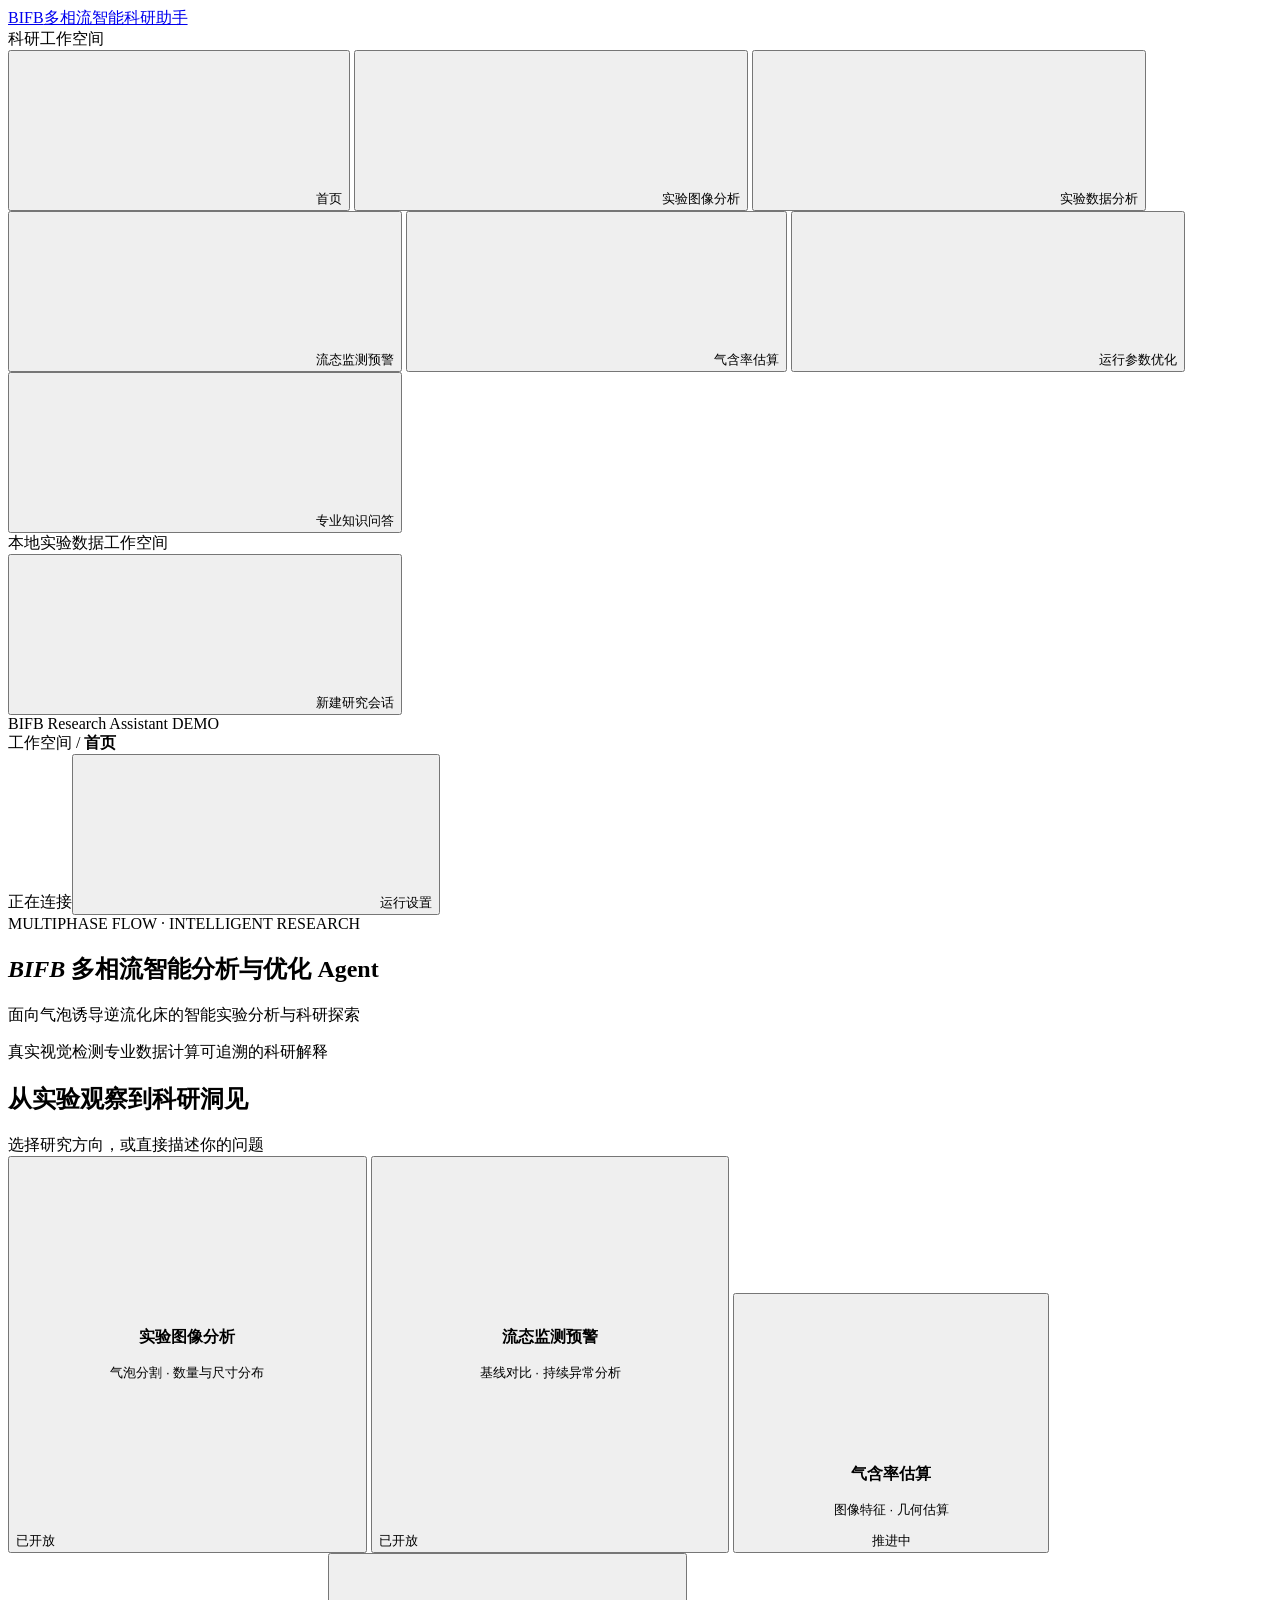
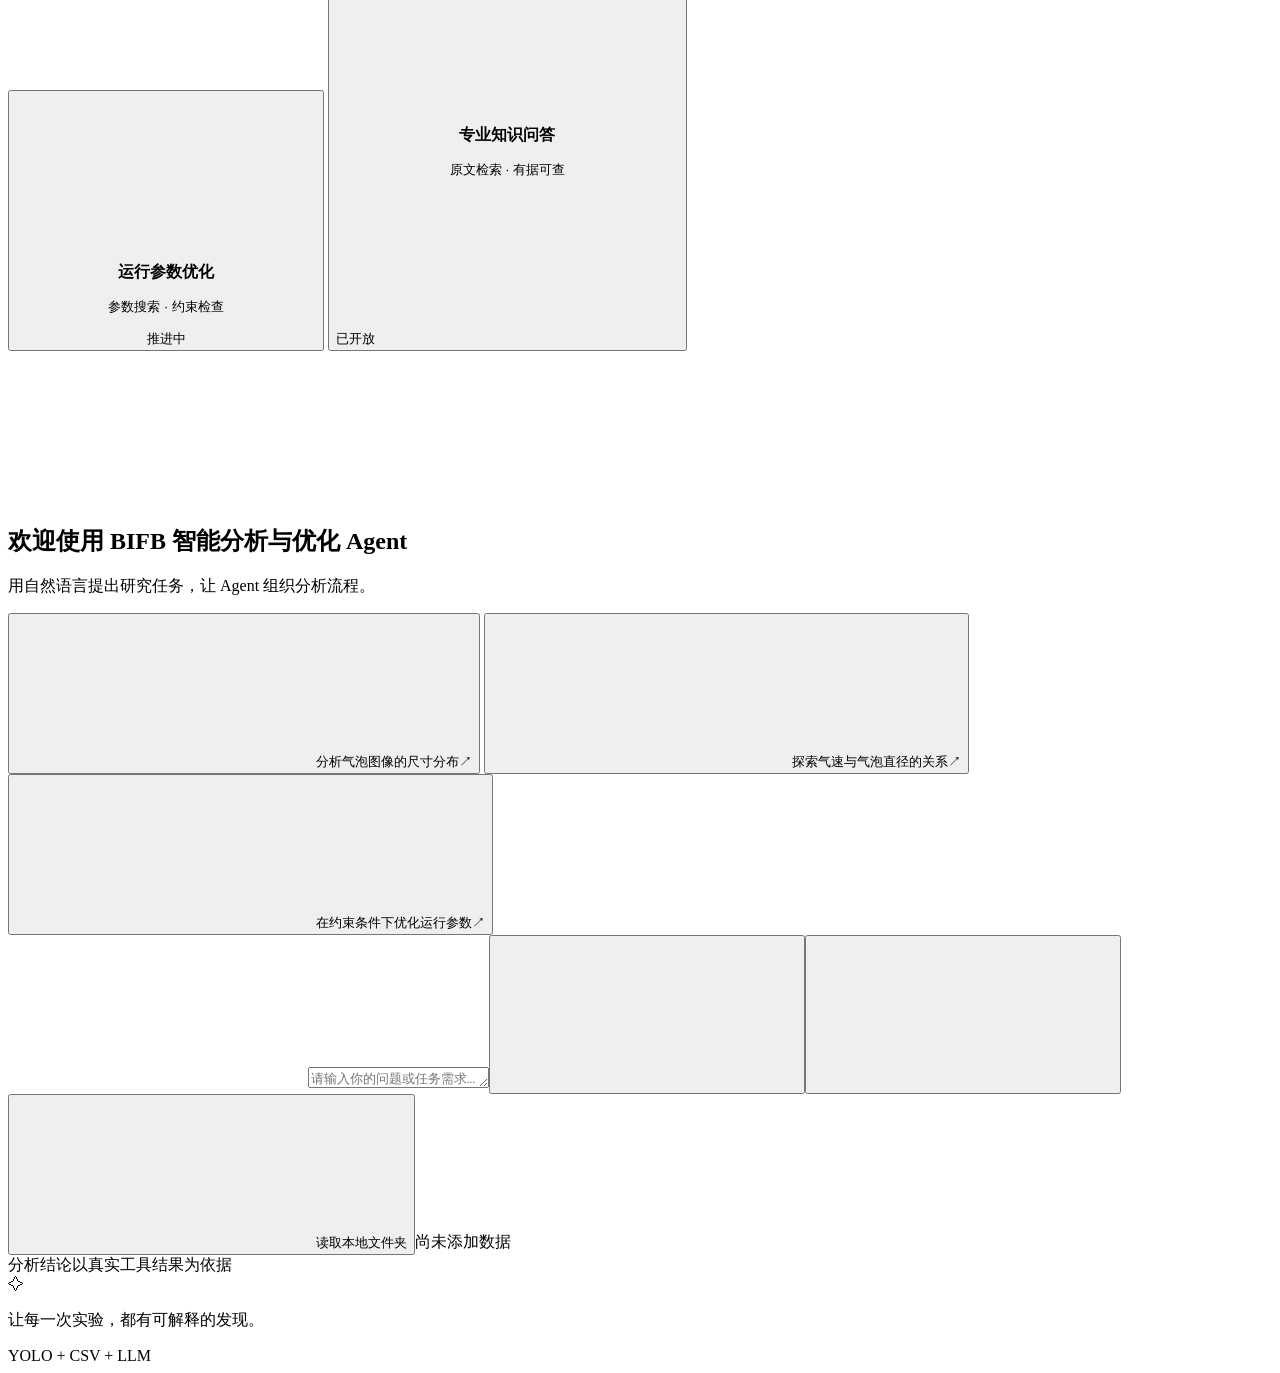
==== app/static/index.html @ 45c84d32 "RAG" ====
<!doctype html>
<html lang="zh-CN">
<head>
  <meta charset="UTF-8">
  <meta name="viewport" content="width=device-width,initial-scale=1">
  <meta name="theme-color" content="#bd2030">
  <title>BIFB · 多相流智能分析与优化 Agent</title>
  <link rel="icon" href="/static/brand.svg" type="image/svg+xml">
  <link rel="stylesheet" href="/static/style.css">
  <script src="/static/app.js" defer></script>
  <script src="/static/knowledge.js" defer></script>
</head>
<body>
  <aside class="sidebar">
    <a href="#home" class="brand" data-nav="home"><img src="/static/brand.svg" alt=""><span>BIFB<span class="brand-sub">多相流智能科研助手</span></span></a>
    <div class="sidebar-label">科研工作空间</div>
    <nav class="navigation" aria-label="主导航">
      <button class="nav-item active" data-nav="home" aria-current="page"><svg><use href="/static/icons.svg#home"></use></svg>首页</button>
      <button class="nav-item" data-nav="workbench"><svg><use href="/static/icons.svg#image"></use></svg>实验图像分析</button>
      <button class="nav-item" data-nav="csv"><svg><use href="/static/icons.svg#chart"></use></svg>实验数据分析</button>
      <button class="nav-item" data-nav="flow"><svg><use href="/static/icons.svg#layers"></use></svg>流态监测预警</button>
      <button class="nav-item" data-coming="气含率估算"><svg><use href="/static/icons.svg#flow"></use></svg>气含率估算</button>
      <button class="nav-item" data-coming="运行参数优化"><svg><use href="/static/icons.svg#settings"></use></svg>运行参数优化</button>
      <button class="nav-item" data-nav="knowledge"><svg><use href="/static/icons.svg#book"></use></svg>专业知识问答</button>
    </nav>
    <div class="sidebar-bottom">
      <div class="local-note"><span class="tiny-dot"></span> 本地实验数据工作空间</div>
      <button id="new-session" class="button new-session"><svg><use href="/static/icons.svg#plus"></use></svg>新建研究会话</button>
      <div class="sidebar-version">BIFB Research Assistant <span>DEMO</span></div>
    </div>
  </aside>
  <main class="app-main">
    <header class="topbar">
      <div class="breadcrumb">工作空间 <span>/</span> <strong id="view-title">首页</strong></div>
      <div class="top-actions"><span id="system-status" class="status-pill"><i></i>正在连接</span><button id="settings-open" class="button secondary"><svg><use href="/static/icons.svg#settings"></use></svg>运行设置</button></div>
    </header>
    <section id="home-view" class="home-view" aria-label="首页">
      <div class="hero">
        <div class="hero-eyebrow"><span></span> MULTIPHASE FLOW · INTELLIGENT RESEARCH</div>
        <h1><em>BIFB</em> 多相流智能分析与优化 Agent</h1>
        <p>面向气泡诱导逆流化床的智能实验分析与科研探索</p>
        <div class="hero-caption"><span>真实视觉检测</span><i></i><span>专业数据计算</span><i></i><span>可追溯的科研解释</span></div>
      </div>
      <div class="module-heading"><h2>从实验观察到科研洞见</h2><span>选择研究方向，或直接描述你的问题</span></div>
      <div class="feature-grid">
        <button class="feature-card" data-nav="workbench"><span class="feature-icon"><svg><use href="/static/icons.svg#image"></use></svg></span><h3>实验图像分析</h3><p>气泡分割 · 数量与尺寸分布</p><span class="feature-state available">已开放 <svg><use href="/static/icons.svg#arrow"></use></svg></span></button>
        <button class="feature-card" data-nav="flow"><span class="feature-icon"><svg><use href="/static/icons.svg#layers"></use></svg></span><h3>流态监测预警</h3><p>基线对比 · 持续异常分析</p><span class="feature-state available">已开放 <svg><use href="/static/icons.svg#arrow"></use></svg></span></button>
        <button class="feature-card" data-coming="气含率估算"><span class="feature-icon"><svg><use href="/static/icons.svg#chart"></use></svg></span><h3>气含率估算</h3><p>图像特征 · 几何估算</p><span class="feature-state">推进中</span></button>
        <button class="feature-card" data-coming="运行参数优化"><span class="feature-icon"><svg><use href="/static/icons.svg#settings"></use></svg></span><h3>运行参数优化</h3><p>参数搜索 · 约束检查</p><span class="feature-state">推进中</span></button>
        <button class="feature-card" data-nav="knowledge"><span class="feature-icon"><svg><use href="/static/icons.svg#book"></use></svg></span><h3>专业知识问答</h3><p>原文检索 · 有据可查</p><span class="feature-state available">已开放 <svg><use href="/static/icons.svg#arrow"></use></svg></span></button>
      </div>
      <section class="welcome-card">
        <div class="welcome-heading"><span class="robot-icon"><svg><use href="/static/icons.svg#robot"></use></svg></span><div><h2>欢迎使用 BIFB 智能分析与优化 Agent</h2><p>用自然语言提出研究任务，让 Agent 组织分析流程。</p></div></div>
        <div class="home-suggestions">
          <button data-home-prompt="分析这个实验文件夹里的气泡图片，统计数量和尺寸分布。"><svg><use href="/static/icons.svg#image"></use></svg>分析气泡图像的尺寸分布<span>↗</span></button>
          <button data-home-prompt="分析这个 CSV，看看不同气速下的气泡直径变化，并比较不同工况。"><svg><use href="/static/icons.svg#chart"></use></svg>探索气速与气泡直径的关系<span>↗</span></button>
          <button data-coming="运行参数优化"><svg><use href="/static/icons.svg#settings"></use></svg>在约束条件下优化运行参数<span>↗</span></button>
        </div>
        <form id="home-form" class="home-composer"><svg class="composer-spark"><use href="/static/icons.svg#spark"></use></svg><textarea id="home-input" rows="1" aria-label="首页科研任务" placeholder="请输入你的问题或任务需求…" maxlength="12000" required></textarea><button id="home-attach" type="button" class="attachment-button" aria-label="添加实验数据" title="添加实验数据"><svg><use href="/static/icons.svg#paperclip"></use></svg></button><button id="home-send" type="submit" class="send-button" aria-label="开始分析"><svg><use href="/static/icons.svg#send"></use></svg></button></form>
        <div class="welcome-footer"><div><button id="home-folder" class="text-button"><svg><use href="/static/icons.svg#folder"></use></svg>读取本地文件夹</button><span id="home-asset-count">尚未添加数据</span></div><span>分析结论以真实工具结果为依据</span></div>
      </section>
      <div class="home-bottom"><span class="home-bottom-icon">✧</span><p>让每一次实验，都有可解释的发现。</p><span>YOLO + CSV + LLM</span></div>
    </section>
    <section id="knowledge-view" class="workbench-view" aria-label="专业知识问答" hidden>
      <div class="workbench-title"><div><span class="eyebrow">EVIDENCE-BASED KNOWLEDGE</span><h1>专业知识问答</h1><p>从论文原文出发，解释专业问题，也为实验分析补充依据。</p></div><button class="button secondary" data-nav="home">返回首页</button></div>
      <div class="knowledge-layout">
        <aside class="panel knowledge-library"><div class="section-heading"><h2>我的专业资料</h2><span id="knowledge-count" class="counter">0</span></div><p class="small muted">勾选本轮参考文档。解析与检索在本地完成。</p>
          <label class="button folder-button"><input id="knowledge-file-input" type="file" accept=".pdf,.txt,.md" hidden><svg><use href="/static/icons.svg#upload"></use></svg>导入 PDF / 文本</label>
          <details class="path-details"><summary>从本地文档路径导入</summary><form id="knowledge-path-form"><input id="knowledge-path" aria-label="知识文档本地路径" placeholder="C:\papers\article.pdf" required><button class="button secondary" type="submit">导入资料</button></form></details>
          <div id="knowledge-import-status" class="knowledge-status" role="status"></div><div id="knowledge-documents" class="knowledge-documents"><p class="small muted">正在读取资料…</p></div>
          <p class="knowledge-note">支持文本型 PDF、TXT、Markdown。扫描件 OCR 正在推进中。页码按 PDF 第 1 页起计算，公式与表格请打开原页核验。</p>
        </aside>
        <section class="panel knowledge-chat"><div class="chat-heading"><span class="assistant-avatar"><svg><use href="/static/icons.svg#book"></use></svg></span><div><h2>专业问答助手</h2><p>检索原文 → 核对依据 → 回答问题</p></div></div>
          <div id="knowledge-messages" class="messages" aria-live="polite"><div id="knowledge-welcome" class="welcome"><span class="eyebrow">ASK WITH EVIDENCE</span><h3>让知识，有据可查。</h3><p>已导入的文献可以长期保留。选择资料后提问，回答中的引用可直接查看原始页。</p><button class="prompt-chip" data-knowledge-prompt="这篇 BIFB 论文使用了怎样的实验装置、物料和气速范围？">论文的实验装置与适用条件 <span>↗</span></button><button class="prompt-chip" data-knowledge-prompt="根据这篇论文，气速对气泡尺寸和上升速度分别有什么影响？请说明适用条件并引用原文。">气速如何影响气泡尺寸和上升速度？ <span>↗</span></button><button class="prompt-chip" data-knowledge-prompt="论文描述了哪四种流化状态？是否可以直接用我们当前的预警指标判断具体流型？">流化状态与当前预警能否直接对应？ <span>↗</span></button></div></div>
          <form id="knowledge-form" class="composer"><div class="composer-input"><textarea id="knowledge-input" rows="3" aria-label="专业知识问题" placeholder="围绕所选资料提问，也可以结合刚才的实验结果…" maxlength="6000" required></textarea><div class="composer-bottom"><button id="knowledge-local-search" type="button" class="text-button">仅检索原文</button><button id="knowledge-send" type="submit" class="send-button" aria-label="发送知识问题"><svg><use href="/static/icons.svg#send"></use></svg></button></div></div><p>回答调用当前配置的 LLM · 发送问题所需片段 <button id="knowledge-stop" type="button" class="text-button" hidden>停止回答</button></p></form>
        </section>
        <aside class="panel knowledge-evidence"><div class="section-heading"><h2>原文与引用</h2><span class="result-badge">可核验</span></div><p id="knowledge-progress" class="knowledge-status" role="status">可先“仅检索原文”查看命中片段，无需调用模型。</p><div id="knowledge-evidence-list"><div class="evidence-empty"><svg><use href="/static/icons.svg#book"></use></svg><p>引用依据将显示在这里</p><span>检索相关度不等于结论可信度</span></div></div></aside>
      </div>
    </section>
    <section id="flow-view" class="workbench-view" aria-label="流态监测预警" hidden>
      <div class="workbench-title"><div><span class="eyebrow">FLOW STATE MONITORING</span><h1>流态监测预警</h1><p>对照正常基线，分析气泡出现量、大气泡变化与运动状态。</p></div><button class="button secondary" data-nav="home">返回首页</button></div>
      <div class="flow-layout">
        <form id="flow-form" class="panel flow-config">
          <fieldset id="flow-fields"><div class="section-heading"><h2>监测任务配置</h2><span class="result-badge">本地直读</span></div>
            <p class="small muted">选择两个独立的连续图像目录，或粘贴视频文件路径。图片与视频均由本机读取。</p>
            <label>正常基线来源<div class="flow-source-input"><input name="baseline_path" required placeholder="正常工况图片目录 / 视频路径"><button class="button" type="button" data-flow-pick="baseline_path" aria-label="选择正常基线文件夹"><svg><use href="/static/icons.svg#folder"></use></svg></button></div></label>
            <label>待测来源<div class="flow-source-input"><input name="input_path" required placeholder="待测图片目录 / 视频路径"><button class="button" type="button" data-flow-pick="input_path" aria-label="选择待测文件夹"><svg><use href="/static/icons.svg#folder"></use></svg></button></div></label>
            <div class="field-pair"><label>实际采集帧率 (FPS)<input name="fps" required type="number" min="0.000001" max="100000" step="any" placeholder="填写实际采集值"></label><label>标定 (mm / px)<input name="mm_per_pixel" required type="number" min="0.000000001" step="any" placeholder="例如 0.01"></label></div>
            <div class="field-pair"><label>窗口长度 (s)<input name="window_seconds" required type="number" min="0.000001" max="3600" step="any" value="0.5"></label><label>每窗口最少样本<input name="min_samples" required type="number" min="1" max="100000" value="10"></label></div>
            <details class="flow-advanced"><summary>高级参数与共同 ROI</summary><div class="field-pair"><label>触发持续窗口<input name="trigger_windows" required type="number" min="1" max="1000" value="2"></label><label>恢复持续窗口<input name="recovery_windows" required type="number" min="1" max="1000" value="2"></label></div><label>偏离阈值（稳健尺度）<input name="threshold" required type="number" min="0.01" max="100" step="any" value="3"></label><div class="field-pair"><label>ROI X (px)<input name="roi_x" required type="number" min="0" value="0"></label><label>ROI Y (px)<input name="roi_y" required type="number" min="0" value="0"></label></div><div class="field-pair"><label>ROI 宽 (px)<input name="roi_width" required type="number" min="0" value="0"></label><label>ROI 高 (px)<input name="roi_height" required type="number" min="0" value="0"></label></div><p class="field-note">宽、高为 0 时延伸至图像边界。基线与待测图像尺寸须一致。</p><div class="field-pair"><label>最小掩膜面积 (px²)<input name="min_area" required type="number" min="1" value="10"></label><label>最大关联距离 (px)<input name="max_distance" required type="number" min="0.01" step="any" value="40"></label></div></details>
            <label class="flow-check"><input name="normal_baseline_confirmed" type="checkbox" required><span>我确认所选基线属于正常实验工况。</span></label>
            <label class="flow-check"><input name="acquisition_confirmed" type="checkbox" required><span>我已核对两段数据的真实帧率、等间隔连续性、共同标定及 ROI；抽帧后使用有效帧率。</span></label>
            <label>分析要求<textarea id="flow-task" name="analysis_request" rows="3" placeholder="例如：总结流动状态，说明持续异常及数据局限。" maxlength="4000"></textarea></label>
            <p id="flow-config-note" class="field-note">正常基线至少需要三个完整有效窗口。单张图或三帧示例不能用于建立可靠基线。</p>
            <button id="flow-start" type="submit" class="button primary">开始监测并分析</button>
          </fieldset>
        </form>
        <div class="flow-report">
          <div class="panel flow-live"><div class="section-heading"><h2>监测状态</h2><button id="flow-stop" class="button secondary" type="button" hidden>停止并保存</button></div><p id="flow-progress" role="status">等待任务配置</p><div class="flow-state-grid"><div id="flow-state-appearance" class="flow-state" data-state="insufficient"><span>气泡出现量</span><strong>待分析</strong><p>面积占比与数量</p></div><div id="flow-state-size" class="flow-state" data-state="insufficient"><span>大气泡变化</span><strong>待分析</strong><p>固定界限比例与 D90</p></div><div id="flow-state-motion" class="flow-state" data-state="insufficient"><span>运动状态</span><strong>待分析</strong><p>有符号速度与下行比例</p></div></div></div>
          <section class="panel flow-explanation"><div class="section-heading"><h2><svg><use href="/static/icons.svg#robot"></use></svg>LLM 流动状态分析</h2><span class="result-badge">基于真实指标</span></div><div id="flow-explanation" class="message-body"><p>工具计算完成后，模型将简要解释三类指标的变化、预警时段和数据局限。</p></div><p class="field-note">当前只进行指标与事件分析，不调用视觉大模型复核画面。</p></section>
          <div id="flow-output" class="flow-output" aria-live="polite"></div>
        </div>
      </div>
    </section>
    <section id="workbench-view" class="workbench-view" aria-label="实验分析工作台" hidden>
      <div class="workbench-title"><div><span class="eyebrow">RESEARCH WORKBENCH</span><h1>实验分析工作台</h1><p>添加数据、描述任务，查看 Agent 的每一步行动与证据。</p></div><button class="button secondary" data-nav="home">返回首页</button></div>
      <div class="workbench-grid">
        <aside class="source-panel panel">
          <div class="section-heading"><h2>实验数据</h2><span class="counter" id="asset-count">0</span></div>
          <p class="muted small">添加图像或 CSV，也可直接读取本地文件夹。</p>
          <label class="upload-zone" id="drop-zone" tabindex="0" role="button" aria-label="上传实验文件"><input id="file-input" type="file" multiple accept=".jpg,.jpeg,.png,.tif,.tiff,.bmp,.webp,.csv" hidden><svg><use href="/static/icons.svg#upload"></use></svg><strong>添加图片或 CSV</strong><span>视频请在流态页填写本地路径</span></label>
          <button id="browse-folder" class="button folder-button" type="button"><svg><use href="/static/icons.svg#folder"></use></svg>选择实验文件夹</button>
          <details class="path-details"><summary>输入本地文件或文件夹路径</summary><form id="path-form"><input id="local-path" placeholder="E:\experiment\batch_01" aria-label="本地数据路径" required><button class="button secondary" type="submit">读取</button></form></details>
          <div class="source-list" id="source-list"><div class="source-empty">尚未添加数据源</div></div>
          <div class="example-box"><span class="eyebrow">QUICK START</span><h3>从示例开始</h3><button class="example-link" data-example="image"><span>01</span> 气泡图像 <b>↗</b></button><button class="example-link" data-example="folder"><span>02</span> 三帧图像批次 <b>↗</b></button><button class="example-link" data-example="csv"><span>03</span> 气速与直径 · 合成 CSV <b>↗</b></button></div>
          <div class="calibration-note"><span class="tiny-dot"></span><div id="calibration-label">未标定 · 图像尺寸以 px 显示</div></div>
        </aside>
        <section class="analysis-panel">
          <div class="result-topline"><h2>观察与结果 <span id="result-count">0</span></h2><span id="result-state">等待研究任务</span></div>
          <div id="results" class="results" aria-live="polite"><div id="result-empty" class="result-empty"><span class="empty-icon"><svg><use href="/static/icons.svg#image"></use></svg></span><h3>每一个发现，都从观察开始</h3><p>添加实验数据后，告诉助手你想研究什么。<br>检测图、统计和图表将在这里呈现。</p><div class="capability-tags"><span>实例分割</span><span>尺寸分布</span><span>工况比较</span></div></div></div>
          <section class="activity-panel panel"><div class="activity-heading"><h2><span class="live-dot" id="activity-dot"></span>Agent Activity</h2><span id="activity-state">行动过程可追溯</span><button id="activity-clear" aria-label="清空行动记录">清空</button></div><div id="activity" class="activity-log" aria-live="polite"><p class="activity-empty">工具选择、执行参数与计算结果将实时显示。</p></div></section>
        </section>
        <section class="chat-panel panel">
          <div class="chat-heading"><span class="assistant-avatar"><svg><use href="/static/icons.svg#robot"></use></svg></span><div><h2>科研助手</h2><p>你的实验分析伙伴</p></div><span class="chat-live"><i></i>AGENT</span></div>
          <div id="messages" class="messages" aria-live="polite"><div class="welcome" id="welcome"><span class="eyebrow">LET'S EXPLORE</span><h3>今天想研究什么？</h3><p>描述你的研究问题，我会选择工具、读取数据，并解释分析依据。</p><button class="prompt-chip" data-prompt="检测这张气泡图片，统计气泡数量、平均直径和尺寸分布。">检测气泡，了解尺寸分布 <span>↗</span></button><button class="prompt-chip" data-prompt="分析这个 CSV，看看气速和气泡直径有什么关系，并比较不同工况。">探索气速与气泡直径的关系 <span>↗</span></button><button class="prompt-chip" data-prompt="结合刚才的图像检测和 CSV 分析结果，总结实验规律，说明测量依据和局限。">结合多次结果，寻找实验规律 <span>↗</span></button></div></div>
          <form id="chat-form" class="composer"><div class="composer-input"><textarea id="message-input" rows="3" placeholder="描述你的科研任务…" aria-label="科研任务" maxlength="12000" required></textarea><div class="composer-bottom"><span id="composer-context">支持多轮实验分析</span><button id="send-button" type="submit" class="send-button" aria-label="发送任务"><svg><use href="/static/icons.svg#send"></use></svg></button></div></div><p>Enter 发送 · Shift + Enter 换行 <button id="chat-stop" type="button" class="text-button" hidden>停止分析</button></p></form>
        </section>
      </div>
    </section>
  </main>
  <dialog id="settings-dialog"><form id="settings-form"><div class="dialog-heading"><div><span class="eyebrow">LOCAL CONFIGURATION</span><h2>运行设置</h2></div><button id="settings-close" type="button" class="icon-button" aria-label="关闭设置">×</button></div><p class="muted small">配置保存在本机。API Key 不会返回页面，也不进入对话。</p><div class="settings-section"><h3><span>01</span>语言模型</h3><label>API Base URL<input name="llm_base_url" type="url" placeholder="https://example.com/v1" required></label><label>API Key<input name="llm_api_key" type="password" autocomplete="new-password" placeholder="输入 API Key"></label><div class="model-picker"><label>模型名称<input name="llm_model" list="llm-model-options" placeholder="选择或填写支持工具调用的模型"></label><button type="button" id="fetch-models" class="button secondary">获取模型列表</button></div><datalist id="llm-model-options"></datalist><label class="checkbox-label"><input name="clear_api_key" type="checkbox">清除已保存的 API Key</label><p class="field-note">获取列表使用当前地址与 Key，不会自动保存新 Key。本地免鉴权服务可留空。</p></div><div class="settings-section"><h3><span>02</span>YOLO 与测量</h3><label>YOLOTracker 项目路径<input name="yolo_tracker_path" required></label><label>气泡模型路径<input name="yolo_model_path" required></label><div class="field-pair"><label>推理设备<select name="yolo_device"><option value="auto">自动选择</option><option value="cpu">CPU</option><option value="cuda:0">CUDA:0</option></select></label><label>置信度阈值<input name="confidence" type="number" step="0.01" min="0.01" max="1" required></label></div><label>空间标定 · mm / px<input name="mm_per_pixel" type="number" step="any" min="0.000000001" placeholder="留空使用 px；100 px = 1 mm 时填 0.01"></label><p class="field-note">真实标定后才输出 mm；二维等效直径不等同于三维直径。</p></div><div id="settings-feedback" role="status"></div><div class="dialog-actions"><button type="button" id="test-connection" class="button secondary">保存并测试 LLM</button><button type="submit" class="button primary">保存设置</button></div></form></dialog>
  <dialog id="image-dialog"><button id="image-close" class="icon-button" aria-label="关闭图片">×</button><img id="expanded-image" alt="分析结果大图"></dialog>
  <dialog id="knowledge-source-dialog"><div class="dialog-heading"><div><span class="eyebrow">SOURCE EVIDENCE</span><h2 id="knowledge-source-title">原文依据</h2></div><button id="knowledge-source-close" type="button" class="icon-button" aria-label="关闭原文">×</button></div><p id="knowledge-source-label" class="field-note"></p><div class="knowledge-source-grid"><div><h3>检索原文片段</h3><pre id="knowledge-source-text"></pre><h3>本页提取文本</h3><pre id="knowledge-source-page-text"></pre></div><figure><img id="knowledge-source-image" alt="PDF 原始页面"><figcaption>原始 PDF 页面 · 公式和表格以此页为准</figcaption></figure></div><a id="knowledge-source-download" class="button secondary" download>下载原始文件</a></dialog>
  <div id="toast" class="toast" role="status" aria-live="polite" hidden></div>
</body>
</html>
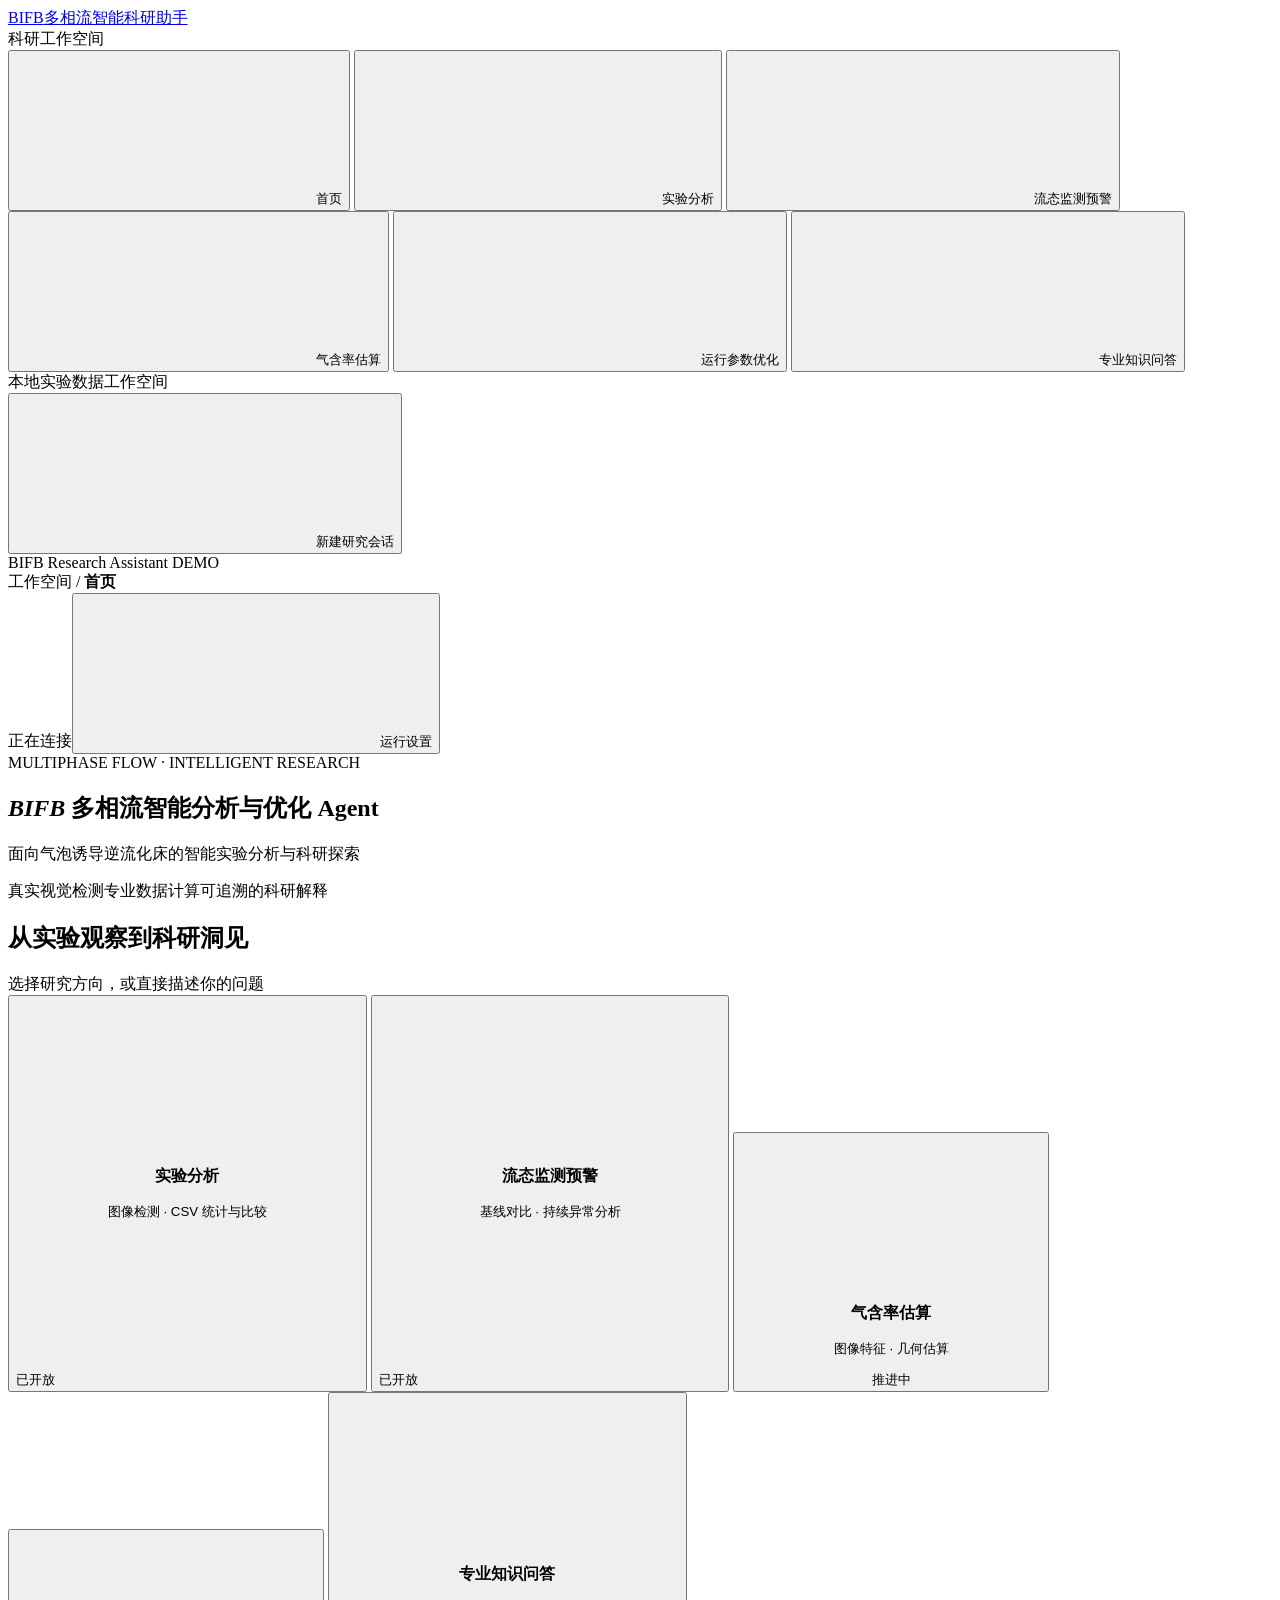
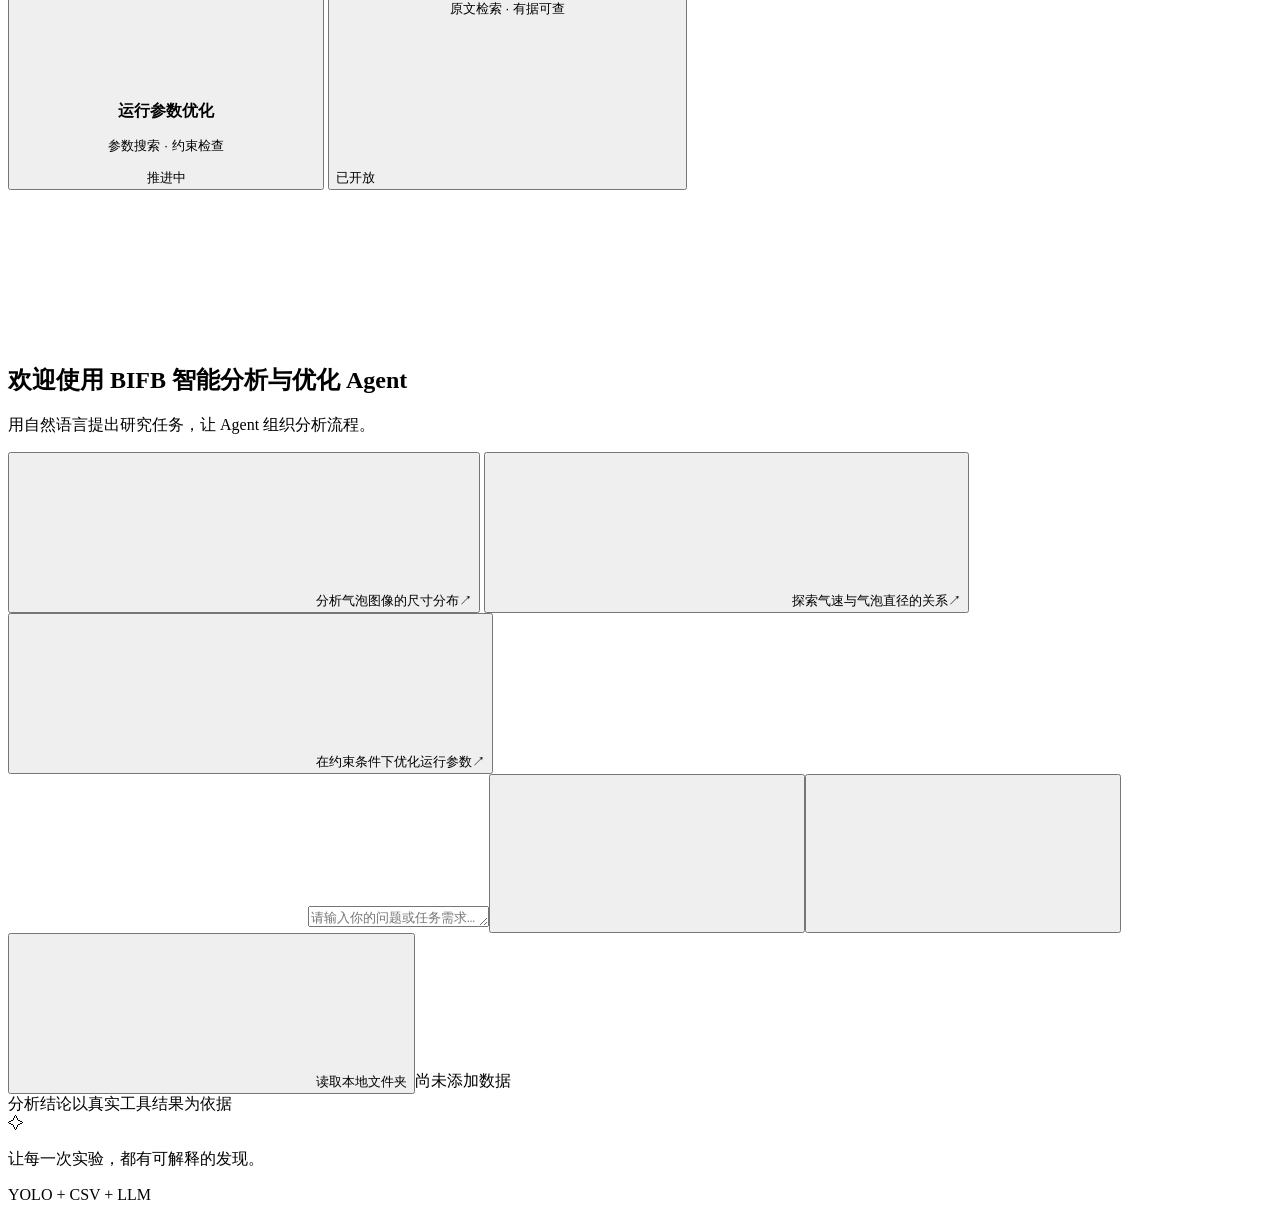
==== commit ec6296c8: "统一实验分析入口" ====
--- a/app/static/index.html
+++ b/app/static/index.html
@@ -16,8 +16,7 @@
     <div class="sidebar-label">科研工作空间</div>
     <nav class="navigation" aria-label="主导航">
       <button class="nav-item active" data-nav="home" aria-current="page"><svg><use href="/static/icons.svg#home"></use></svg>首页</button>
-      <button class="nav-item" data-nav="workbench"><svg><use href="/static/icons.svg#image"></use></svg>实验图像分析</button>
-      <button class="nav-item" data-nav="csv"><svg><use href="/static/icons.svg#chart"></use></svg>实验数据分析</button>
+      <button class="nav-item" data-nav="workbench"><svg><use href="/static/icons.svg#image"></use></svg>实验分析</button>
       <button class="nav-item" data-nav="flow"><svg><use href="/static/icons.svg#layers"></use></svg>流态监测预警</button>
       <button class="nav-item" data-coming="气含率估算"><svg><use href="/static/icons.svg#flow"></use></svg>气含率估算</button>
       <button class="nav-item" data-coming="运行参数优化"><svg><use href="/static/icons.svg#settings"></use></svg>运行参数优化</button>
@@ -43,7 +42,7 @@
       </div>
       <div class="module-heading"><h2>从实验观察到科研洞见</h2><span>选择研究方向，或直接描述你的问题</span></div>
       <div class="feature-grid">
-        <button class="feature-card" data-nav="workbench"><span class="feature-icon"><svg><use href="/static/icons.svg#image"></use></svg></span><h3>实验图像分析</h3><p>气泡分割 · 数量与尺寸分布</p><span class="feature-state available">已开放 <svg><use href="/static/icons.svg#arrow"></use></svg></span></button>
+        <button class="feature-card" data-nav="workbench"><span class="feature-icon"><svg><use href="/static/icons.svg#image"></use></svg></span><h3>实验分析</h3><p>图像检测 · CSV 统计与比较</p><span class="feature-state available">已开放 <svg><use href="/static/icons.svg#arrow"></use></svg></span></button>
         <button class="feature-card" data-nav="flow"><span class="feature-icon"><svg><use href="/static/icons.svg#layers"></use></svg></span><h3>流态监测预警</h3><p>基线对比 · 持续异常分析</p><span class="feature-state available">已开放 <svg><use href="/static/icons.svg#arrow"></use></svg></span></button>
         <button class="feature-card" data-coming="气含率估算"><span class="feature-icon"><svg><use href="/static/icons.svg#chart"></use></svg></span><h3>气含率估算</h3><p>图像特征 · 几何估算</p><span class="feature-state">推进中</span></button>
         <button class="feature-card" data-coming="运行参数优化"><span class="feature-icon"><svg><use href="/static/icons.svg#settings"></use></svg></span><h3>运行参数优化</h3><p>参数搜索 · 约束检查</p><span class="feature-state">推进中</span></button>
@@ -102,8 +101,8 @@
         </div>
       </div>
     </section>
-    <section id="workbench-view" class="workbench-view" aria-label="实验分析工作台" hidden>
-      <div class="workbench-title"><div><span class="eyebrow">RESEARCH WORKBENCH</span><h1>实验分析工作台</h1><p>添加数据、描述任务，查看 Agent 的每一步行动与证据。</p></div><button class="button secondary" data-nav="home">返回首页</button></div>
+    <section id="workbench-view" class="workbench-view" aria-label="实验分析" hidden>
+      <div class="workbench-title"><div><span class="eyebrow">RESEARCH WORKBENCH</span><h1>实验分析</h1><p>添加图像、文件夹或 CSV，用自然语言组织检测、统计与比较。</p></div><button class="button secondary" data-nav="home">返回首页</button></div>
       <div class="workbench-grid">
         <aside class="source-panel panel">
           <div class="section-heading"><h2>实验数据</h2><span class="counter" id="asset-count">0</span></div>
@@ -128,7 +127,7 @@
       </div>
     </section>
   </main>
-  <dialog id="settings-dialog"><form id="settings-form"><div class="dialog-heading"><div><span class="eyebrow">LOCAL CONFIGURATION</span><h2>运行设置</h2></div><button id="settings-close" type="button" class="icon-button" aria-label="关闭设置">×</button></div><p class="muted small">配置保存在本机。API Key 不会返回页面，也不进入对话。</p><div class="settings-section"><h3><span>01</span>语言模型</h3><label>API Base URL<input name="llm_base_url" type="url" placeholder="https://example.com/v1" required></label><label>API Key<input name="llm_api_key" type="password" autocomplete="new-password" placeholder="输入 API Key"></label><div class="model-picker"><label>模型名称<input name="llm_model" list="llm-model-options" placeholder="选择或填写支持工具调用的模型"></label><button type="button" id="fetch-models" class="button secondary">获取模型列表</button></div><datalist id="llm-model-options"></datalist><label class="checkbox-label"><input name="clear_api_key" type="checkbox">清除已保存的 API Key</label><p class="field-note">获取列表使用当前地址与 Key，不会自动保存新 Key。本地免鉴权服务可留空。</p></div><div class="settings-section"><h3><span>02</span>YOLO 与测量</h3><label>YOLOTracker 项目路径<input name="yolo_tracker_path" required></label><label>气泡模型路径<input name="yolo_model_path" required></label><div class="field-pair"><label>推理设备<select name="yolo_device"><option value="auto">自动选择</option><option value="cpu">CPU</option><option value="cuda:0">CUDA:0</option></select></label><label>置信度阈值<input name="confidence" type="number" step="0.01" min="0.01" max="1" required></label></div><label>空间标定 · mm / px<input name="mm_per_pixel" type="number" step="any" min="0.000000001" placeholder="留空使用 px；100 px = 1 mm 时填 0.01"></label><p class="field-note">真实标定后才输出 mm；二维等效直径不等同于三维直径。</p></div><div id="settings-feedback" role="status"></div><div class="dialog-actions"><button type="button" id="test-connection" class="button secondary">保存并测试 LLM</button><button type="submit" class="button primary">保存设置</button></div></form></dialog>
+  <dialog id="settings-dialog"><form id="settings-form"><div class="dialog-heading"><div><span class="eyebrow">LOCAL CONFIGURATION</span><h2>运行设置</h2></div><button id="settings-close" type="button" class="icon-button" aria-label="关闭设置">×</button></div><p class="muted small">配置保存在本机。API Key 不会返回页面，也不进入对话。</p><div class="settings-section"><h3><span>01</span>语言模型</h3><label>API Base URL<input name="llm_base_url" type="url" placeholder="https://example.com/v1" required></label><label>API Key<input name="llm_api_key" type="password" autocomplete="new-password" placeholder="输入 API Key"></label><div class="model-picker"><label>模型名称<input name="llm_model" list="llm-model-options" placeholder="选择或填写支持工具调用的模型"></label><button type="button" id="fetch-models" class="button secondary">获取模型列表</button></div><datalist id="llm-model-options"></datalist><label class="checkbox-label"><input name="clear_api_key" type="checkbox">清除已保存的 API Key</label><p class="field-note">获取列表使用当前地址与 Key，不会自动保存新 Key。本地免鉴权服务可留空。</p></div><div class="settings-section"><h3><span>02</span>YOLO 与测量</h3><p class="field-note">YOLO 推理与流态分析已内置，只需选择模型权重。</p><div class="model-picker"><label>气泡模型权重<input name="yolo_model_path" placeholder="例如 E:\models\3900.pt" required></label><button type="button" id="browse-model" class="button secondary">选择权重</button></div><div class="field-pair"><label>推理设备<select name="yolo_device"><option value="auto">自动选择</option><option value="cpu">CPU</option><option value="cuda:0">CUDA:0</option></select></label><label>置信度阈值<input name="confidence" type="number" step="0.01" min="0.01" max="1" required></label></div><label>空间标定 · mm / px<input name="mm_per_pixel" type="number" step="any" min="0.000000001" placeholder="留空使用 px；100 px = 1 mm 时填 0.01"></label><p class="field-note">真实标定后才输出 mm；二维等效直径不等同于三维直径。</p></div><div id="settings-feedback" role="status"></div><div class="dialog-actions"><button type="button" id="test-connection" class="button secondary">保存并测试 LLM</button><button type="submit" class="button primary">保存设置</button></div></form></dialog>
   <dialog id="image-dialog"><button id="image-close" class="icon-button" aria-label="关闭图片">×</button><img id="expanded-image" alt="分析结果大图"></dialog>
   <dialog id="knowledge-source-dialog"><div class="dialog-heading"><div><span class="eyebrow">SOURCE EVIDENCE</span><h2 id="knowledge-source-title">原文依据</h2></div><button id="knowledge-source-close" type="button" class="icon-button" aria-label="关闭原文">×</button></div><p id="knowledge-source-label" class="field-note"></p><div class="knowledge-source-grid"><div><h3>检索原文片段</h3><pre id="knowledge-source-text"></pre><h3>本页提取文本</h3><pre id="knowledge-source-page-text"></pre></div><figure><img id="knowledge-source-image" alt="PDF 原始页面"><figcaption>原始 PDF 页面 · 公式和表格以此页为准</figcaption></figure></div><a id="knowledge-source-download" class="button secondary" download>下载原始文件</a></dialog>
   <div id="toast" class="toast" role="status" aria-live="polite" hidden></div>
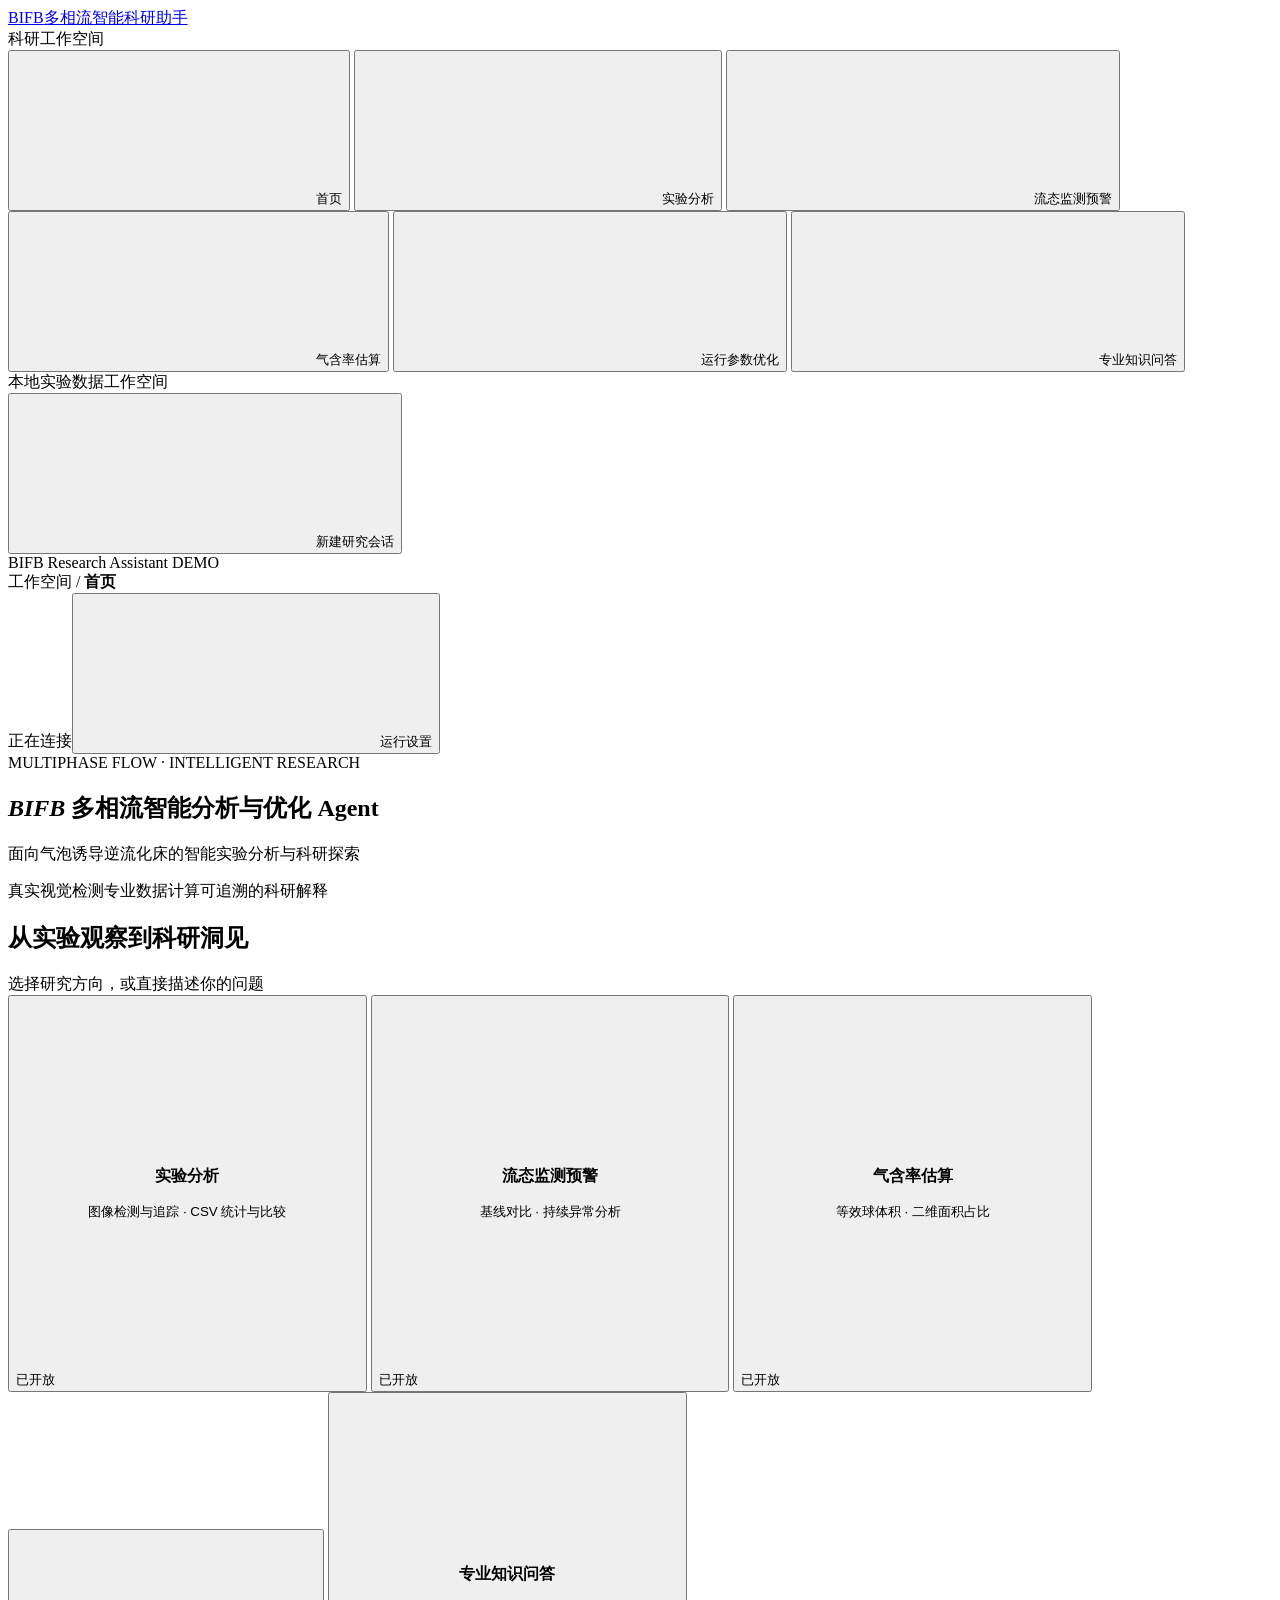
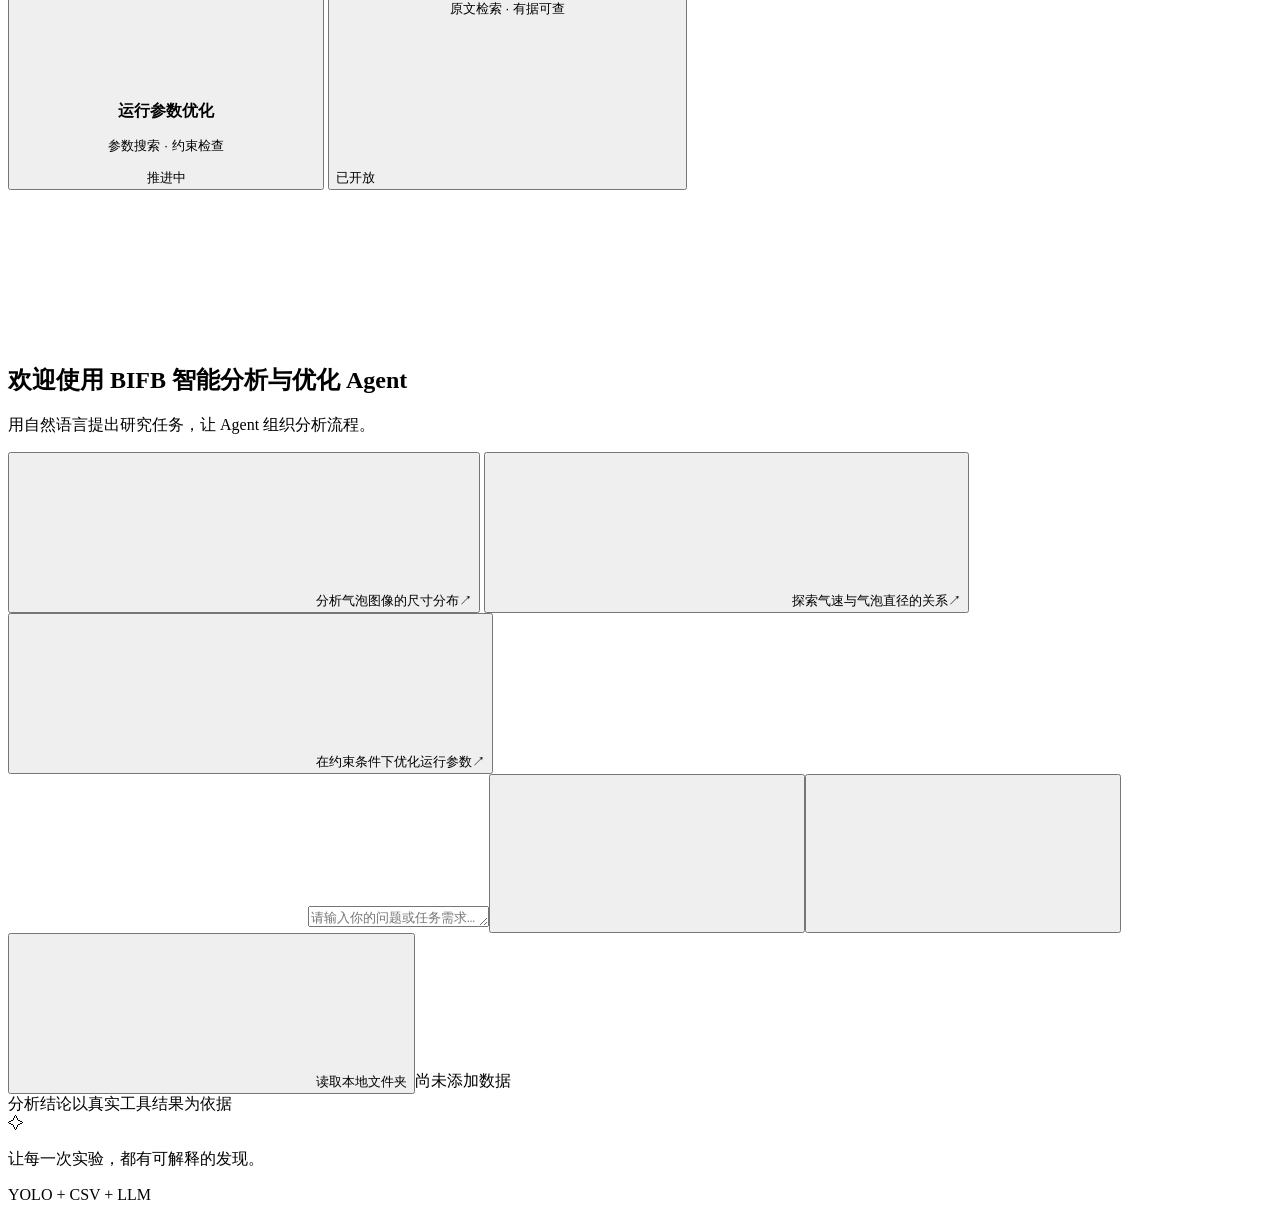
==== commit 3bf9d863: "接入优化后的气泡追踪逻辑" ====
--- a/app/static/index.html
+++ b/app/static/index.html
@@ -18,7 +18,7 @@
       <button class="nav-item active" data-nav="home" aria-current="page"><svg><use href="/static/icons.svg#home"></use></svg>首页</button>
       <button class="nav-item" data-nav="workbench"><svg><use href="/static/icons.svg#image"></use></svg>实验分析</button>
       <button class="nav-item" data-nav="flow"><svg><use href="/static/icons.svg#layers"></use></svg>流态监测预警</button>
-      <button class="nav-item" data-coming="气含率估算"><svg><use href="/static/icons.svg#flow"></use></svg>气含率估算</button>
+      <button class="nav-item" data-sequence="holdup"><svg><use href="/static/icons.svg#flow"></use></svg>气含率估算</button>
       <button class="nav-item" data-coming="运行参数优化"><svg><use href="/static/icons.svg#settings"></use></svg>运行参数优化</button>
       <button class="nav-item" data-nav="knowledge"><svg><use href="/static/icons.svg#book"></use></svg>专业知识问答</button>
     </nav>
@@ -42,9 +42,9 @@
       </div>
       <div class="module-heading"><h2>从实验观察到科研洞见</h2><span>选择研究方向，或直接描述你的问题</span></div>
       <div class="feature-grid">
-        <button class="feature-card" data-nav="workbench"><span class="feature-icon"><svg><use href="/static/icons.svg#image"></use></svg></span><h3>实验分析</h3><p>图像检测 · CSV 统计与比较</p><span class="feature-state available">已开放 <svg><use href="/static/icons.svg#arrow"></use></svg></span></button>
+        <button class="feature-card" data-nav="workbench"><span class="feature-icon"><svg><use href="/static/icons.svg#image"></use></svg></span><h3>实验分析</h3><p>图像检测与追踪 · CSV 统计与比较</p><span class="feature-state available">已开放 <svg><use href="/static/icons.svg#arrow"></use></svg></span></button>
         <button class="feature-card" data-nav="flow"><span class="feature-icon"><svg><use href="/static/icons.svg#layers"></use></svg></span><h3>流态监测预警</h3><p>基线对比 · 持续异常分析</p><span class="feature-state available">已开放 <svg><use href="/static/icons.svg#arrow"></use></svg></span></button>
-        <button class="feature-card" data-coming="气含率估算"><span class="feature-icon"><svg><use href="/static/icons.svg#chart"></use></svg></span><h3>气含率估算</h3><p>图像特征 · 几何估算</p><span class="feature-state">推进中</span></button>
+        <button class="feature-card" data-sequence="holdup"><span class="feature-icon"><svg><use href="/static/icons.svg#chart"></use></svg></span><h3>气含率估算</h3><p>等效球体积 · 二维面积占比</p><span class="feature-state available">已开放 <svg><use href="/static/icons.svg#arrow"></use></svg></span></button>
         <button class="feature-card" data-coming="运行参数优化"><span class="feature-icon"><svg><use href="/static/icons.svg#settings"></use></svg></span><h3>运行参数优化</h3><p>参数搜索 · 约束检查</p><span class="feature-state">推进中</span></button>
         <button class="feature-card" data-nav="knowledge"><span class="feature-icon"><svg><use href="/static/icons.svg#book"></use></svg></span><h3>专业知识问答</h3><p>原文检索 · 有据可查</p><span class="feature-state available">已开放 <svg><use href="/static/icons.svg#arrow"></use></svg></span></button>
       </div>
@@ -87,6 +87,11 @@
             <div class="field-pair"><label>实际采集帧率 (FPS)<input name="fps" required type="number" min="0.000001" max="100000" step="any" placeholder="填写实际采集值"></label><label>标定 (mm / px)<input name="mm_per_pixel" required type="number" min="0.000000001" step="any" placeholder="例如 0.01"></label></div>
             <div class="field-pair"><label>窗口长度 (s)<input name="window_seconds" required type="number" min="0.000001" max="3600" step="any" value="0.5"></label><label>每窗口最少样本<input name="min_samples" required type="number" min="1" max="100000" value="10"></label></div>
             <details class="flow-advanced"><summary>高级参数与共同 ROI</summary><div class="field-pair"><label>触发持续窗口<input name="trigger_windows" required type="number" min="1" max="1000" value="2"></label><label>恢复持续窗口<input name="recovery_windows" required type="number" min="1" max="1000" value="2"></label></div><label>偏离阈值（稳健尺度）<input name="threshold" required type="number" min="0.01" max="100" step="any" value="3"></label><div class="field-pair"><label>ROI X (px)<input name="roi_x" required type="number" min="0" value="0"></label><label>ROI Y (px)<input name="roi_y" required type="number" min="0" value="0"></label></div><div class="field-pair"><label>ROI 宽 (px)<input name="roi_width" required type="number" min="0" value="0"></label><label>ROI 高 (px)<input name="roi_height" required type="number" min="0" value="0"></label></div><p class="field-note">宽、高为 0 时延伸至图像边界。基线与待测图像尺寸须一致。</p><div class="field-pair"><label>最小掩膜面积 (px²)<input name="min_area" required type="number" min="1" value="10"></label><label>最大关联距离 (px)<input name="max_distance" required type="number" min="0.01" step="any" value="40"></label></div></details>
+            <details class="flow-advanced"><summary>气泡追踪参数</summary>
+              <div class="field-pair"><label>低分续接阈值<input name="track_low_thresh" required type="number" min="0.01" max="0.99" step="any" value="0.1"></label><label>高分阈值<input name="track_high_thresh" required type="number" min="0.01" max="1" step="any" value="0.6"></label></div>
+              <div class="field-pair"><label>新建轨迹阈值<input name="new_track_thresh" required type="number" min="0.01" max="1" step="any" value="0.7"></label><label>关联代价上限<input name="match_thresh" required type="number" min="0.01" max="1" step="any" value="0.8"></label></div>
+              <label>最大重连间隔 (帧)<input name="bubble_max_lost_frames" required type="number" min="0" value="3"></label>
+            </details>
             <label class="flow-check"><input name="normal_baseline_confirmed" type="checkbox" required><span>我确认所选基线属于正常实验工况。</span></label>
             <label class="flow-check"><input name="acquisition_confirmed" type="checkbox" required><span>我已核对两段数据的真实帧率、等间隔连续性、共同标定及 ROI；抽帧后使用有效帧率。</span></label>
             <label>分析要求<textarea id="flow-task" name="analysis_request" rows="3" placeholder="例如：总结流动状态，说明持续异常及数据局限。" maxlength="4000"></textarea></label>
@@ -107,9 +112,10 @@
         <aside class="source-panel panel">
           <div class="section-heading"><h2>实验数据</h2><span class="counter" id="asset-count">0</span></div>
           <p class="muted small">添加图像或 CSV，也可直接读取本地文件夹。</p>
-          <label class="upload-zone" id="drop-zone" tabindex="0" role="button" aria-label="上传实验文件"><input id="file-input" type="file" multiple accept=".jpg,.jpeg,.png,.tif,.tiff,.bmp,.webp,.csv" hidden><svg><use href="/static/icons.svg#upload"></use></svg><strong>添加图片或 CSV</strong><span>视频请在流态页填写本地路径</span></label>
+          <label class="upload-zone" id="drop-zone" tabindex="0" role="button" aria-label="上传实验文件"><input id="file-input" type="file" multiple accept=".jpg,.jpeg,.png,.tif,.tiff,.bmp,.webp,.csv" hidden><svg><use href="/static/icons.svg#upload"></use></svg><strong>添加图片或 CSV</strong><span>视频可通过下方本地路径添加</span></label>
           <button id="browse-folder" class="button folder-button" type="button"><svg><use href="/static/icons.svg#folder"></use></svg>选择实验文件夹</button>
           <details class="path-details"><summary>输入本地文件或文件夹路径</summary><form id="path-form"><input id="local-path" placeholder="E:\experiment\batch_01" aria-label="本地数据路径" required><button class="button secondary" type="submit">读取</button></form></details>
+          <button class="button folder-button" type="button" data-sequence="tracking">追踪气泡并测量速度</button>
           <div class="source-list" id="source-list"><div class="source-empty">尚未添加数据源</div></div>
           <div class="example-box"><span class="eyebrow">QUICK START</span><h3>从示例开始</h3><button class="example-link" data-example="image"><span>01</span> 气泡图像 <b>↗</b></button><button class="example-link" data-example="folder"><span>02</span> 三帧图像批次 <b>↗</b></button><button class="example-link" data-example="csv"><span>03</span> 气速与直径 · 合成 CSV <b>↗</b></button></div>
           <div class="calibration-note"><span class="tiny-dot"></span><div id="calibration-label">未标定 · 图像尺寸以 px 显示</div></div>
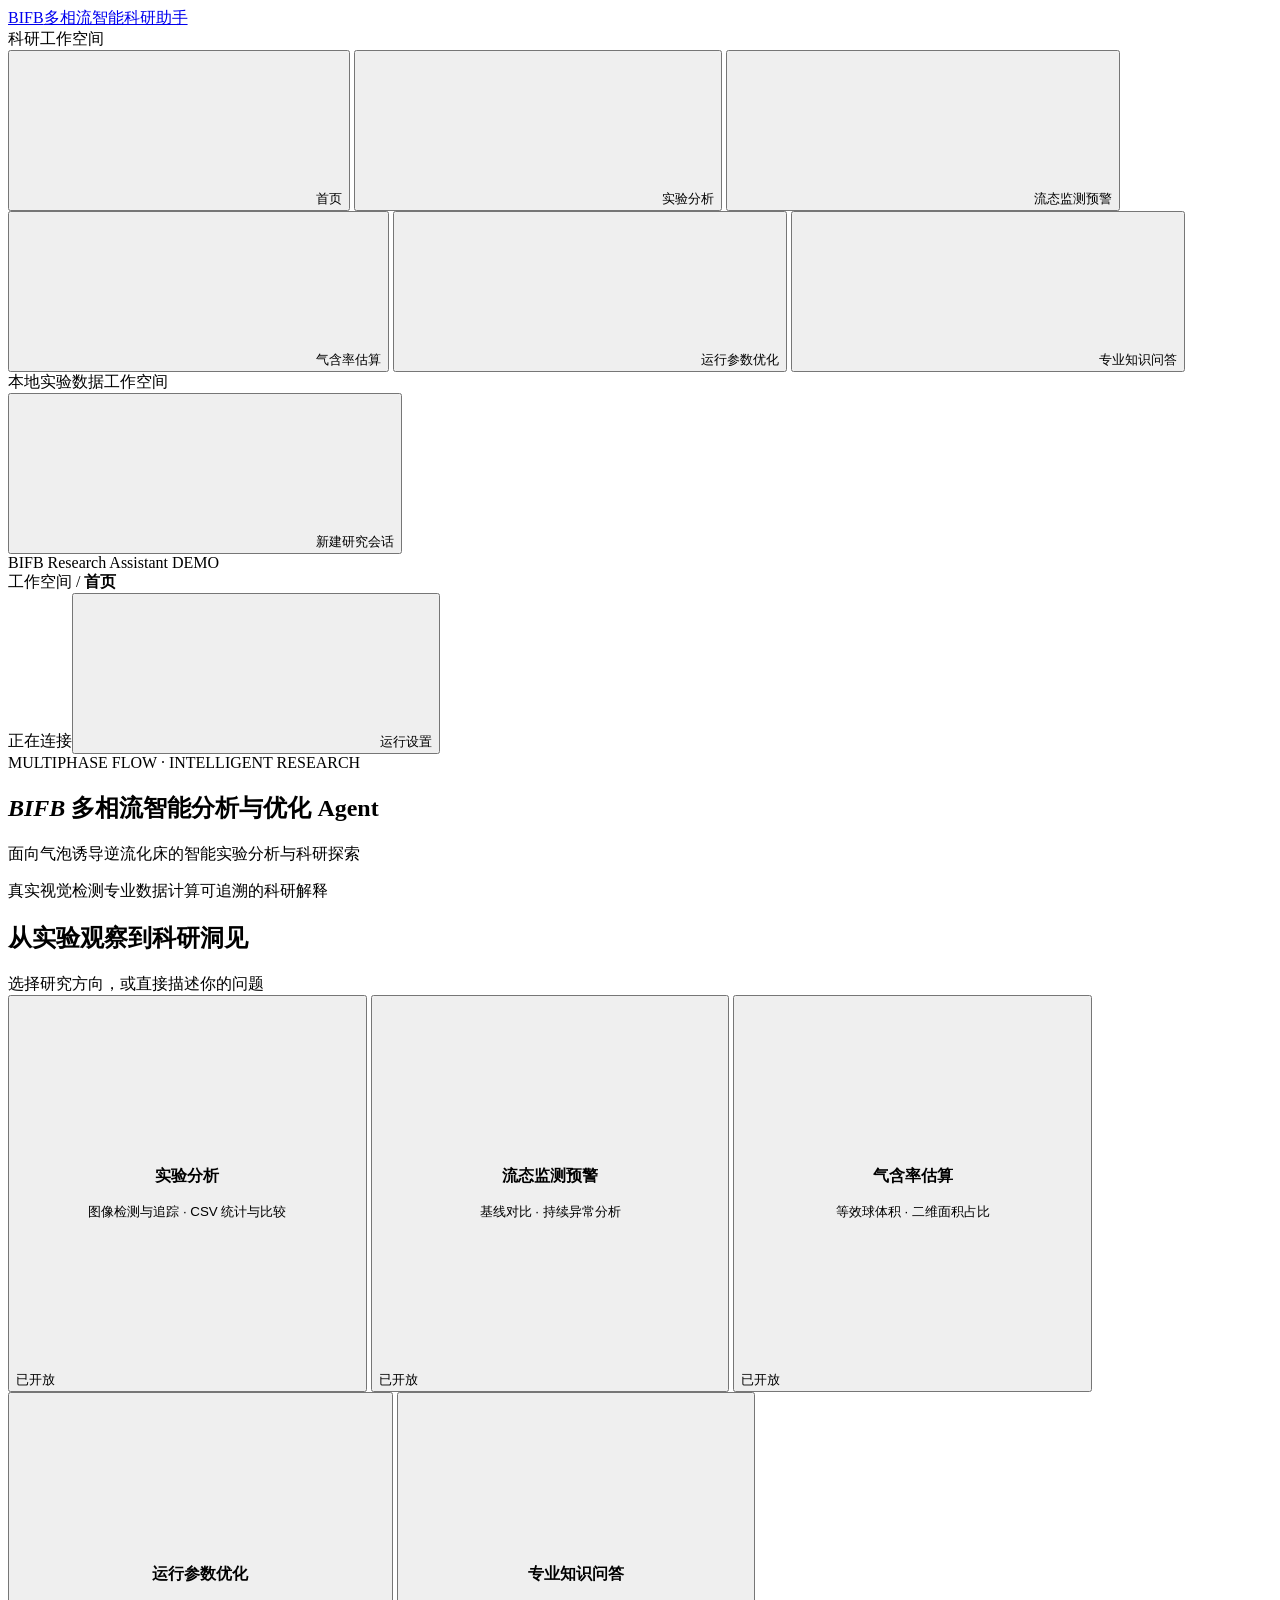
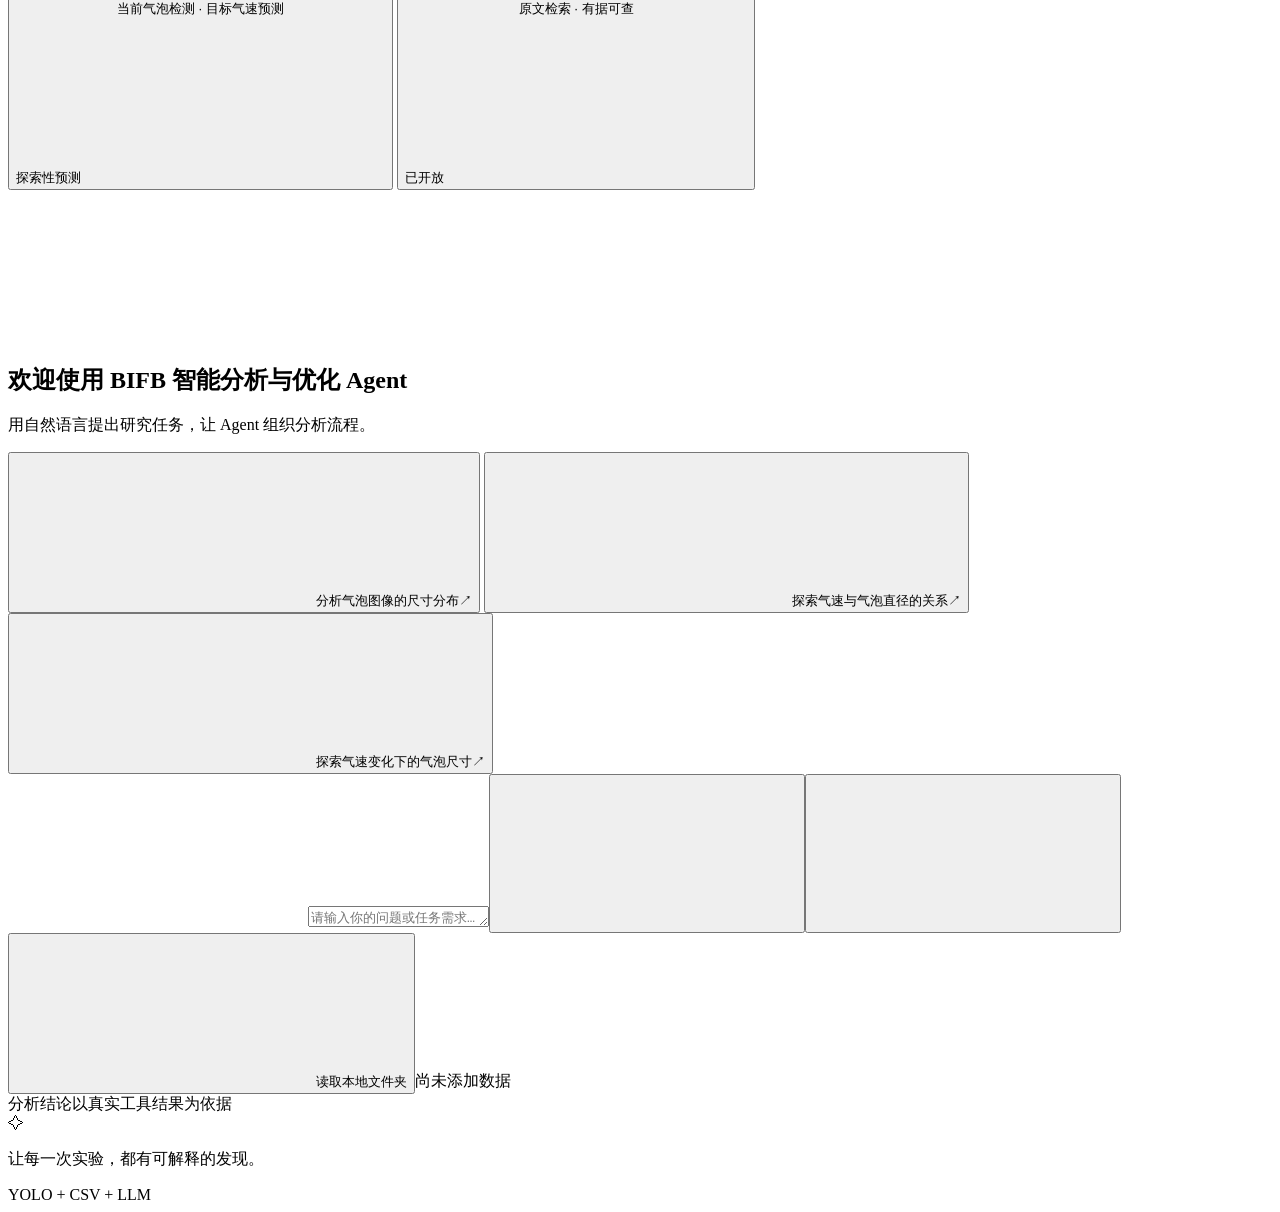
==== commit ee33c176: "Add H3 bubble prediction and relative oxygen transfer demo" ====
--- a/app/static/index.html
+++ b/app/static/index.html
@@ -19,7 +19,7 @@
       <button class="nav-item" data-nav="workbench"><svg><use href="/static/icons.svg#image"></use></svg>实验分析</button>
       <button class="nav-item" data-nav="flow"><svg><use href="/static/icons.svg#layers"></use></svg>流态监测预警</button>
       <button class="nav-item" data-sequence="holdup"><svg><use href="/static/icons.svg#flow"></use></svg>气含率估算</button>
-      <button class="nav-item" data-coming="运行参数优化"><svg><use href="/static/icons.svg#settings"></use></svg>运行参数优化</button>
+      <button class="nav-item" data-nav="optimization"><svg><use href="/static/icons.svg#settings"></use></svg>运行参数优化</button>
       <button class="nav-item" data-nav="knowledge"><svg><use href="/static/icons.svg#book"></use></svg>专业知识问答</button>
     </nav>
     <div class="sidebar-bottom">
@@ -45,7 +45,7 @@
         <button class="feature-card" data-nav="workbench"><span class="feature-icon"><svg><use href="/static/icons.svg#image"></use></svg></span><h3>实验分析</h3><p>图像检测与追踪 · CSV 统计与比较</p><span class="feature-state available">已开放 <svg><use href="/static/icons.svg#arrow"></use></svg></span></button>
         <button class="feature-card" data-nav="flow"><span class="feature-icon"><svg><use href="/static/icons.svg#layers"></use></svg></span><h3>流态监测预警</h3><p>基线对比 · 持续异常分析</p><span class="feature-state available">已开放 <svg><use href="/static/icons.svg#arrow"></use></svg></span></button>
         <button class="feature-card" data-sequence="holdup"><span class="feature-icon"><svg><use href="/static/icons.svg#chart"></use></svg></span><h3>气含率估算</h3><p>等效球体积 · 二维面积占比</p><span class="feature-state available">已开放 <svg><use href="/static/icons.svg#arrow"></use></svg></span></button>
-        <button class="feature-card" data-coming="运行参数优化"><span class="feature-icon"><svg><use href="/static/icons.svg#settings"></use></svg></span><h3>运行参数优化</h3><p>参数搜索 · 约束检查</p><span class="feature-state">推进中</span></button>
+        <button class="feature-card" data-nav="optimization"><span class="feature-icon"><svg><use href="/static/icons.svg#settings"></use></svg></span><h3>运行参数优化</h3><p>当前气泡检测 · 目标气速预测</p><span class="feature-state available">探索性预测 <svg><use href="/static/icons.svg#arrow"></use></svg></span></button>
         <button class="feature-card" data-nav="knowledge"><span class="feature-icon"><svg><use href="/static/icons.svg#book"></use></svg></span><h3>专业知识问答</h3><p>原文检索 · 有据可查</p><span class="feature-state available">已开放 <svg><use href="/static/icons.svg#arrow"></use></svg></span></button>
       </div>
       <section class="welcome-card">
@@ -53,7 +53,7 @@
         <div class="home-suggestions">
           <button data-home-prompt="分析这个实验文件夹里的气泡图片，统计数量和尺寸分布。"><svg><use href="/static/icons.svg#image"></use></svg>分析气泡图像的尺寸分布<span>↗</span></button>
           <button data-home-prompt="分析这个 CSV，看看不同气速下的气泡直径变化，并比较不同工况。"><svg><use href="/static/icons.svg#chart"></use></svg>探索气速与气泡直径的关系<span>↗</span></button>
-          <button data-coming="运行参数优化"><svg><use href="/static/icons.svg#settings"></use></svg>在约束条件下优化运行参数<span>↗</span></button>
+          <button data-home-prompt="当前气体流量为1.5 m³/h，目标为2.0 m³/h，盐度1 wt%，颗粒装载量10%，高度H1。预测气泡尺寸变化，并说明模型局限。"><svg><use href="/static/icons.svg#settings"></use></svg>探索气速变化下的气泡尺寸<span>↗</span></button>
         </div>
         <form id="home-form" class="home-composer"><svg class="composer-spark"><use href="/static/icons.svg#spark"></use></svg><textarea id="home-input" rows="1" aria-label="首页科研任务" placeholder="请输入你的问题或任务需求…" maxlength="12000" required></textarea><button id="home-attach" type="button" class="attachment-button" aria-label="添加实验数据" title="添加实验数据"><svg><use href="/static/icons.svg#paperclip"></use></svg></button><button id="home-send" type="submit" class="send-button" aria-label="开始分析"><svg><use href="/static/icons.svg#send"></use></svg></button></form>
         <div class="welcome-footer"><div><button id="home-folder" class="text-button"><svg><use href="/static/icons.svg#folder"></use></svg>读取本地文件夹</button><span id="home-asset-count">尚未添加数据</span></div><span>分析结论以真实工具结果为依据</span></div>
@@ -106,6 +106,42 @@
         </div>
       </div>
     </section>
+    <section id="optimization-view" class="workbench-view" aria-label="运行参数优化" hidden>
+      <div class="workbench-title"><div><span class="eyebrow">GAS VELOCITY · BUBBLE SIZE</span><h1>运行参数优化</h1><p>根据当前工况的实验照片统计，预测调整进气量后的气泡尺寸。</p></div><button class="button secondary" data-nav="home">返回首页</button></div>
+      <div class="optimization-modes" role="group" aria-label="气泡预测模式">
+        <button id="optimization-general-mode" class="button" type="button" aria-pressed="true" aria-controls="optimization-general">多工况预测</button>
+        <button id="optimization-h3-mode" class="button" type="button" aria-pressed="false" aria-controls="optimization-h3">H3 · 0.5 wt% 专项预测</button>
+      </div>
+      <div id="optimization-h3" hidden>
+        <iframe id="optimization-h3-frame" title="H3 · 0.5 wt% 盐度的气泡尺寸专项预测" data-src="/optimization/h3-demo"></iframe>
+      </div>
+      <div id="optimization-general" class="optimization-layout">
+        <form id="optimization-form" class="panel flow-config optimization-config">
+          <fieldset id="optimization-fields"><div class="section-heading"><h2>当前实验状态</h2><span class="result-badge">探索性模型</span></div>
+            <label class="upload-zone" id="optimization-drop" tabindex="0" role="button" aria-label="选择当前气泡图片"><input id="optimization-file" type="file" accept=".jpg,.jpeg,.png,.tif,.tiff,.bmp,.webp" hidden><svg><use href="/static/icons.svg#upload"></use></svg><strong>选择或拖入一张图片识别当前工况</strong><span>图片用于识别工况，气泡大小来自历史同工况多张图片统计</span></label>
+            <div id="optimization-preview" class="optimization-preview" hidden><img id="optimization-image" alt="当前工况图片"><span id="optimization-filename"></span></div>
+            <p id="optimization-metadata-status" class="field-note" role="status">选择原路径图片后可自动识别工况；识别结果可手动修改。</p>
+            <details class="path-details"><summary>通过本地路径选择图片</summary><div class="flow-source-input"><input id="optimization-path" type="text" placeholder="粘贴原始图片完整路径" aria-label="原始图片完整路径"><button id="optimization-path-add" class="button secondary" type="button">读取</button></div></details>
+            <label>或选择已有的当前实验工况<select id="optimization-condition" name="condition_index"><option value="">选择已有工况（可选）</option></select></label><p class="field-note">当前气泡大小使用历史同工况图片统计，不是装置实时测量。</p>
+            <label>当前气体流量 Q（m³/h）<input name="current_q" type="number" step="any" min="1.5" max="2.3" placeholder="输入当前 Q，范围 1.5–2.3" required></label>
+            <p id="optimization-velocity-hint" class="field-note">当前和目标 Q 均支持 1.5–2.3 m³/h，可与范围内的其他参数组合。</p>
+            <div class="field-pair"><label>当前拍摄高度 H（m）<input name="height_m" type="number" step="any" min="0.2" max="1.8" placeholder="范围 0.2–1.8 m" required></label><label>盐度（wt%）<input name="salinity_wt_pct" type="number" step="any" min="0.5" max="2.5" placeholder="范围 0.5–2.5" required></label></div>
+            <label class="flow-check"><input name="use_target_height" type="checkbox"><span>预测其他高度的气泡尺寸</span></label><div id="optimization-target-height-fields" hidden><label>目标拍摄高度 H（m）<input name="target_height_m" type="number" step="any" min="0.2" max="1.8" placeholder="范围 0.2–1.8 m"></label><p class="field-note">不勾选时，目标高度等于当前高度。高度与 Q 同时改变时，预测差异包含两者影响。</p></div>
+            <label>颗粒装载量 PL（%）<input name="pl_percent" type="number" step="any" min="5" max="15" placeholder="范围 5–15%" required></label><p class="field-note">各参数在范围内可自由组合；组合超出已有数据覆盖时仍可预测，但准确性尚未验证。</p>
+            <label>目标气体流量 Q（m³/h）<input name="target_q" type="number" step="any" min="1.5" max="2.3" placeholder="输入目标 Q，范围 1.5–2.3" required></label><p id="optimization-target-hint" class="field-note">无对应实验组合时，结果将标记数据覆盖情况。</p>
+            <details class="path-details"><summary>空间标定（可选，用于显示毫米）</summary><label>每像素对应毫米数（mm/px）<input name="prediction_mm_per_pixel" type="number" step="any" min="0.000000001" placeholder="例如 0.01"></label><label class="flow-check"><input name="calibration_confirmed" type="checkbox"><span>我已核实此比例尺适用于当前照片及模型使用的各工况照片。</span></label><p class="field-note">没有可靠标定时留空；模型仍以像素预测，不会自行推算毫米。</p></details>
+            <p id="optimization-supported" class="field-note">正在检查模型支持的拍摄高度…</p>
+            <button id="optimization-start" class="button primary" type="submit">分析当前图片并预测</button>
+          </fieldset>
+        </form>
+        <div class="optimization-report">
+          <section class="panel optimization-intro"><div class="section-heading"><h2>分析结果</h2><span class="result-badge">实验统计 + 探索性预测</span></div><p id="optimization-progress">识别或选择当前工况后，Agent 将查询实验统计并预测目标工况。</p><div class="optimization-warning">当前工况统计来自以往实验图片，并非实时测量；目标预测不由单张上传图片推算。不同工况的视野和裁剪差异可能影响预测，不能作为可靠优化依据。</div></section>
+          <div id="optimization-output" class="flow-output" aria-live="polite"></div>
+          <section class="panel flow-explanation"><div class="section-heading"><h2>Agent 分析</h2><button id="optimization-stop" class="button secondary" type="button" hidden>停止分析</button></div><div id="optimization-explanation" class="message-body"><p>分析过程和结论将在这里显示。</p></div></section>
+          <section class="activity-panel panel"><div class="activity-heading"><h2>Agent Activity</h2></div><div id="optimization-activity" class="activity-log" aria-live="polite"><p class="activity-empty">等待开始</p></div></section>
+        </div>
+      </div>
+    </section>
     <section id="workbench-view" class="workbench-view" aria-label="实验分析" hidden>
       <div class="workbench-title"><div><span class="eyebrow">RESEARCH WORKBENCH</span><h1>实验分析</h1><p>添加图像、文件夹或 CSV，用自然语言组织检测、统计与比较。</p></div><button class="button secondary" data-nav="home">返回首页</button></div>
       <div class="workbench-grid">
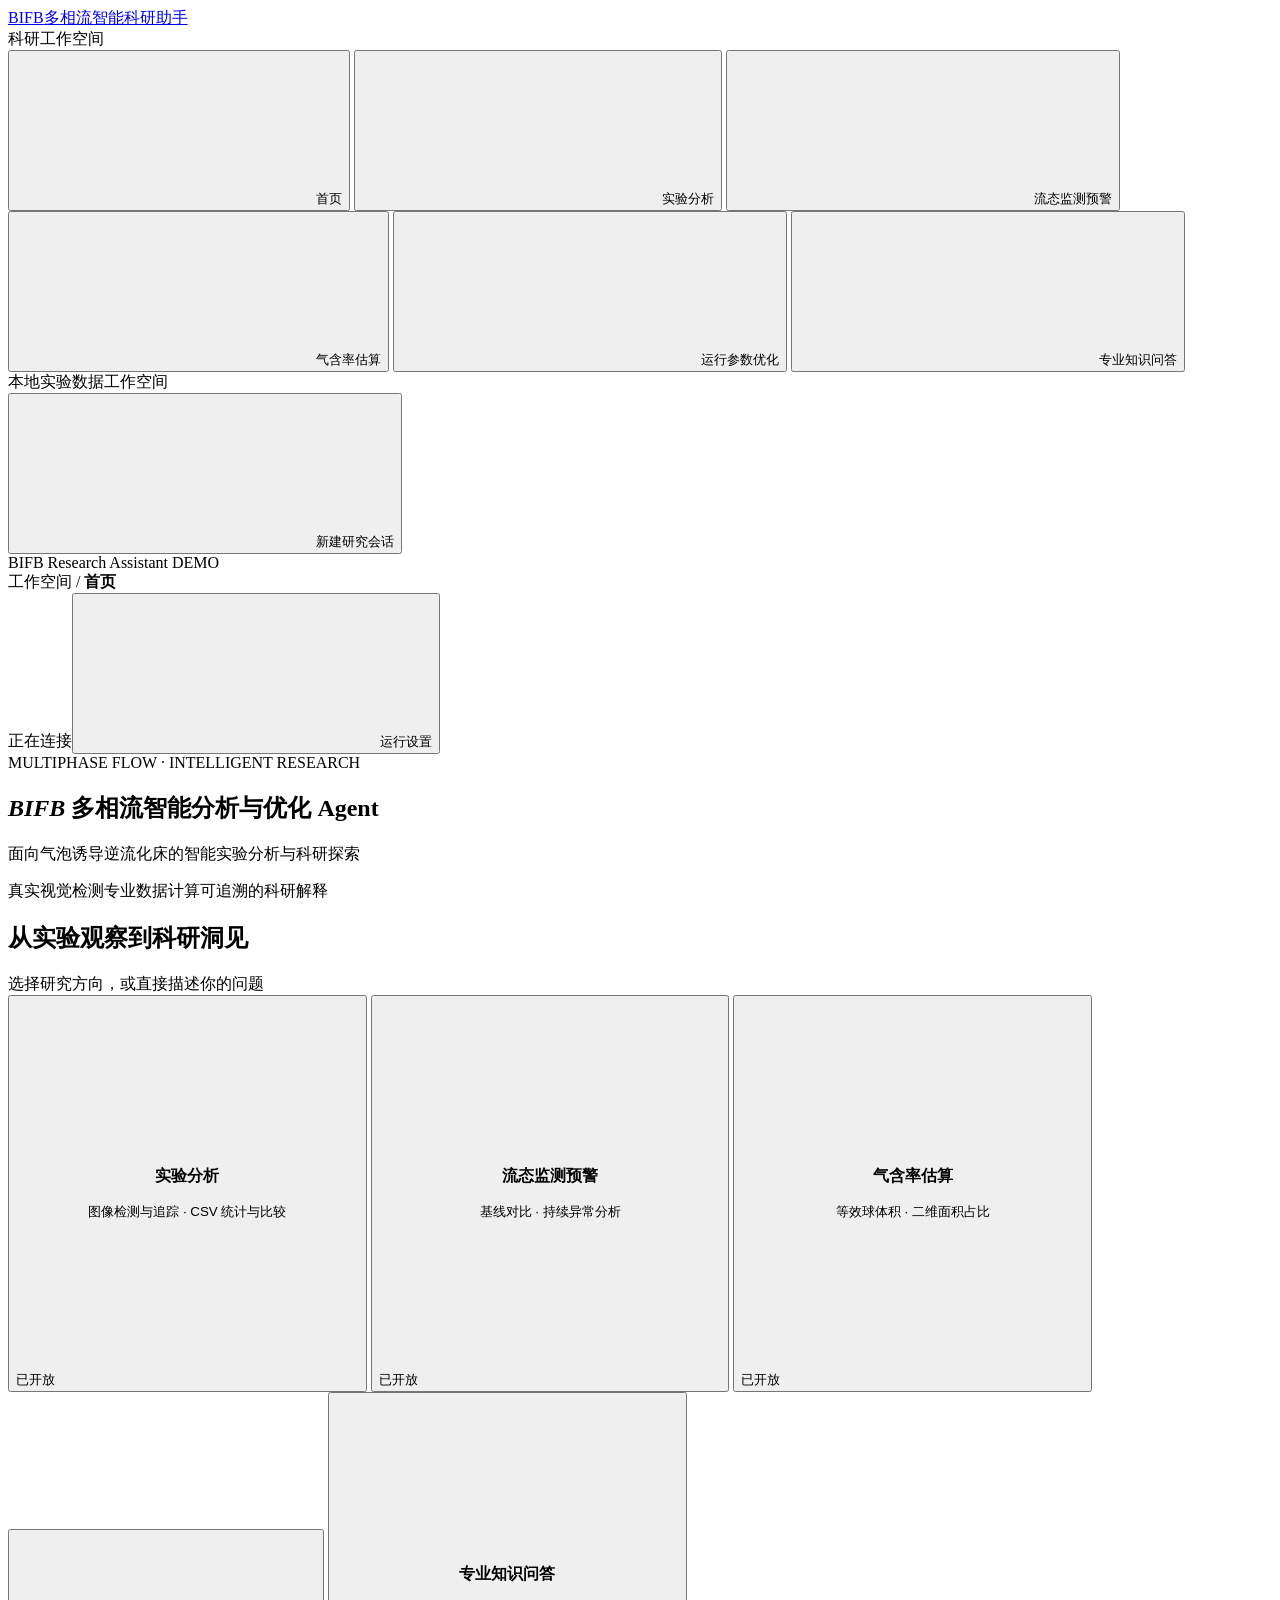
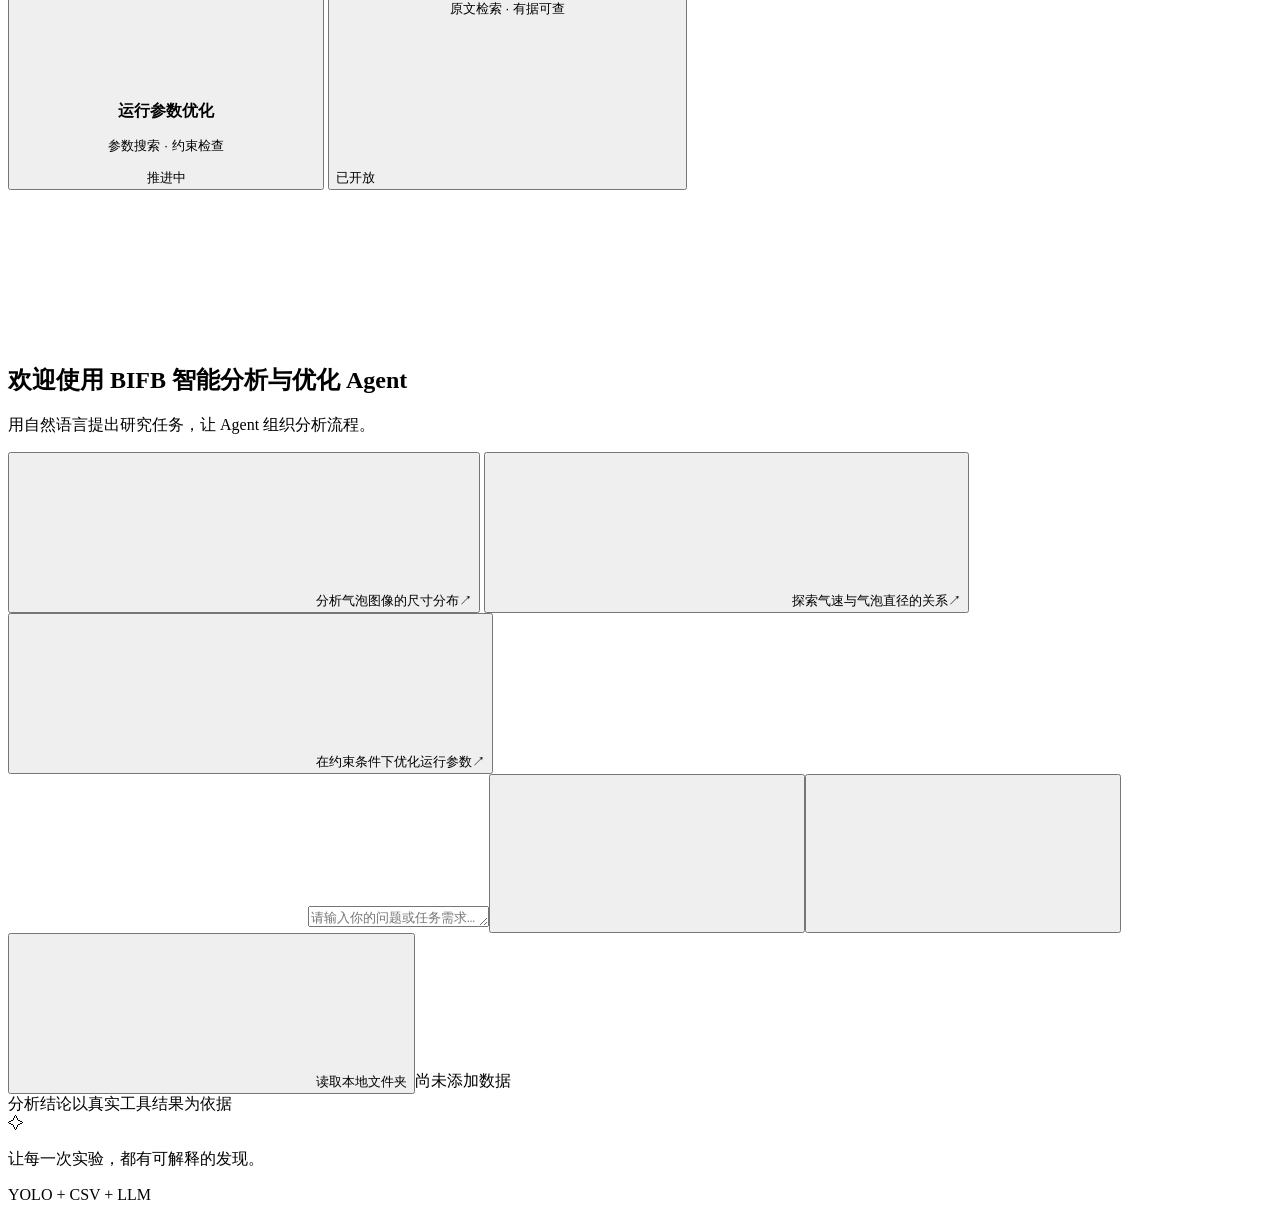
==== commit 05a6d272: "气含率独立页面" ====
--- a/app/static/index.html
+++ b/app/static/index.html
@@ -18,8 +18,8 @@
       <button class="nav-item active" data-nav="home" aria-current="page"><svg><use href="/static/icons.svg#home"></use></svg>首页</button>
       <button class="nav-item" data-nav="workbench"><svg><use href="/static/icons.svg#image"></use></svg>实验分析</button>
       <button class="nav-item" data-nav="flow"><svg><use href="/static/icons.svg#layers"></use></svg>流态监测预警</button>
-      <button class="nav-item" data-sequence="holdup"><svg><use href="/static/icons.svg#flow"></use></svg>气含率估算</button>
-      <button class="nav-item" data-nav="optimization"><svg><use href="/static/icons.svg#settings"></use></svg>运行参数优化</button>
+      <button class="nav-item" data-nav="holdup"><svg><use href="/static/icons.svg#flow"></use></svg>气含率估算</button>
+      <button class="nav-item" data-coming="运行参数优化"><svg><use href="/static/icons.svg#settings"></use></svg>运行参数优化</button>
       <button class="nav-item" data-nav="knowledge"><svg><use href="/static/icons.svg#book"></use></svg>专业知识问答</button>
     </nav>
     <div class="sidebar-bottom">
@@ -44,8 +44,8 @@
       <div class="feature-grid">
         <button class="feature-card" data-nav="workbench"><span class="feature-icon"><svg><use href="/static/icons.svg#image"></use></svg></span><h3>实验分析</h3><p>图像检测与追踪 · CSV 统计与比较</p><span class="feature-state available">已开放 <svg><use href="/static/icons.svg#arrow"></use></svg></span></button>
         <button class="feature-card" data-nav="flow"><span class="feature-icon"><svg><use href="/static/icons.svg#layers"></use></svg></span><h3>流态监测预警</h3><p>基线对比 · 持续异常分析</p><span class="feature-state available">已开放 <svg><use href="/static/icons.svg#arrow"></use></svg></span></button>
-        <button class="feature-card" data-sequence="holdup"><span class="feature-icon"><svg><use href="/static/icons.svg#chart"></use></svg></span><h3>气含率估算</h3><p>等效球体积 · 二维面积占比</p><span class="feature-state available">已开放 <svg><use href="/static/icons.svg#arrow"></use></svg></span></button>
-        <button class="feature-card" data-nav="optimization"><span class="feature-icon"><svg><use href="/static/icons.svg#settings"></use></svg></span><h3>运行参数优化</h3><p>当前气泡检测 · 目标气速预测</p><span class="feature-state available">探索性预测 <svg><use href="/static/icons.svg#arrow"></use></svg></span></button>
+        <button class="feature-card" data-nav="holdup"><span class="feature-icon"><svg><use href="/static/icons.svg#chart"></use></svg></span><h3>气含率估算</h3><p>等效球体积 · 二维面积占比</p><span class="feature-state available">已开放 <svg><use href="/static/icons.svg#arrow"></use></svg></span></button>
+        <button class="feature-card" data-coming="运行参数优化"><span class="feature-icon"><svg><use href="/static/icons.svg#settings"></use></svg></span><h3>运行参数优化</h3><p>参数搜索 · 约束检查</p><span class="feature-state">推进中</span></button>
         <button class="feature-card" data-nav="knowledge"><span class="feature-icon"><svg><use href="/static/icons.svg#book"></use></svg></span><h3>专业知识问答</h3><p>原文检索 · 有据可查</p><span class="feature-state available">已开放 <svg><use href="/static/icons.svg#arrow"></use></svg></span></button>
       </div>
       <section class="welcome-card">
@@ -53,7 +53,7 @@
         <div class="home-suggestions">
           <button data-home-prompt="分析这个实验文件夹里的气泡图片，统计数量和尺寸分布。"><svg><use href="/static/icons.svg#image"></use></svg>分析气泡图像的尺寸分布<span>↗</span></button>
           <button data-home-prompt="分析这个 CSV，看看不同气速下的气泡直径变化，并比较不同工况。"><svg><use href="/static/icons.svg#chart"></use></svg>探索气速与气泡直径的关系<span>↗</span></button>
-          <button data-home-prompt="当前气体流量为1.5 m³/h，目标为2.0 m³/h，盐度1 wt%，颗粒装载量10%，高度H1。预测气泡尺寸变化，并说明模型局限。"><svg><use href="/static/icons.svg#settings"></use></svg>探索气速变化下的气泡尺寸<span>↗</span></button>
+          <button data-coming="运行参数优化"><svg><use href="/static/icons.svg#settings"></use></svg>在约束条件下优化运行参数<span>↗</span></button>
         </div>
         <form id="home-form" class="home-composer"><svg class="composer-spark"><use href="/static/icons.svg#spark"></use></svg><textarea id="home-input" rows="1" aria-label="首页科研任务" placeholder="请输入你的问题或任务需求…" maxlength="12000" required></textarea><button id="home-attach" type="button" class="attachment-button" aria-label="添加实验数据" title="添加实验数据"><svg><use href="/static/icons.svg#paperclip"></use></svg></button><button id="home-send" type="submit" class="send-button" aria-label="开始分析"><svg><use href="/static/icons.svg#send"></use></svg></button></form>
         <div class="welcome-footer"><div><button id="home-folder" class="text-button"><svg><use href="/static/icons.svg#folder"></use></svg>读取本地文件夹</button><span id="home-asset-count">尚未添加数据</span></div><span>分析结论以真实工具结果为依据</span></div>
@@ -106,39 +106,69 @@
         </div>
       </div>
     </section>
-    <section id="optimization-view" class="workbench-view" aria-label="运行参数优化" hidden>
-      <div class="workbench-title"><div><span class="eyebrow">GAS VELOCITY · BUBBLE SIZE</span><h1>运行参数优化</h1><p>根据当前工况的实验照片统计，预测调整进气量后的气泡尺寸。</p></div><button class="button secondary" data-nav="home">返回首页</button></div>
-      <div class="optimization-modes" role="group" aria-label="气泡预测模式">
-        <button id="optimization-general-mode" class="button" type="button" aria-pressed="true" aria-controls="optimization-general">多工况预测</button>
-        <button id="optimization-h3-mode" class="button" type="button" aria-pressed="false" aria-controls="optimization-h3">H3 · 0.5 wt% 专项预测</button>
-      </div>
-      <div id="optimization-h3" hidden>
-        <iframe id="optimization-h3-frame" title="H3 · 0.5 wt% 盐度的气泡尺寸专项预测" data-src="/optimization/h3-demo"></iframe>
-      </div>
-      <div id="optimization-general" class="optimization-layout">
-        <form id="optimization-form" class="panel flow-config optimization-config">
-          <fieldset id="optimization-fields"><div class="section-heading"><h2>当前实验状态</h2><span class="result-badge">探索性模型</span></div>
-            <label class="upload-zone" id="optimization-drop" tabindex="0" role="button" aria-label="选择当前气泡图片"><input id="optimization-file" type="file" accept=".jpg,.jpeg,.png,.tif,.tiff,.bmp,.webp" hidden><svg><use href="/static/icons.svg#upload"></use></svg><strong>选择或拖入一张图片识别当前工况</strong><span>图片用于识别工况，气泡大小来自历史同工况多张图片统计</span></label>
-            <div id="optimization-preview" class="optimization-preview" hidden><img id="optimization-image" alt="当前工况图片"><span id="optimization-filename"></span></div>
-            <p id="optimization-metadata-status" class="field-note" role="status">选择原路径图片后可自动识别工况；识别结果可手动修改。</p>
-            <details class="path-details"><summary>通过本地路径选择图片</summary><div class="flow-source-input"><input id="optimization-path" type="text" placeholder="粘贴原始图片完整路径" aria-label="原始图片完整路径"><button id="optimization-path-add" class="button secondary" type="button">读取</button></div></details>
-            <label>或选择已有的当前实验工况<select id="optimization-condition" name="condition_index"><option value="">选择已有工况（可选）</option></select></label><p class="field-note">当前气泡大小使用历史同工况图片统计，不是装置实时测量。</p>
-            <label>当前气体流量 Q（m³/h）<input name="current_q" type="number" step="any" min="1.5" max="2.3" placeholder="输入当前 Q，范围 1.5–2.3" required></label>
-            <p id="optimization-velocity-hint" class="field-note">当前和目标 Q 均支持 1.5–2.3 m³/h，可与范围内的其他参数组合。</p>
-            <div class="field-pair"><label>当前拍摄高度 H（m）<input name="height_m" type="number" step="any" min="0.2" max="1.8" placeholder="范围 0.2–1.8 m" required></label><label>盐度（wt%）<input name="salinity_wt_pct" type="number" step="any" min="0.5" max="2.5" placeholder="范围 0.5–2.5" required></label></div>
-            <label class="flow-check"><input name="use_target_height" type="checkbox"><span>预测其他高度的气泡尺寸</span></label><div id="optimization-target-height-fields" hidden><label>目标拍摄高度 H（m）<input name="target_height_m" type="number" step="any" min="0.2" max="1.8" placeholder="范围 0.2–1.8 m"></label><p class="field-note">不勾选时，目标高度等于当前高度。高度与 Q 同时改变时，预测差异包含两者影响。</p></div>
-            <label>颗粒装载量 PL（%）<input name="pl_percent" type="number" step="any" min="5" max="15" placeholder="范围 5–15%" required></label><p class="field-note">各参数在范围内可自由组合；组合超出已有数据覆盖时仍可预测，但准确性尚未验证。</p>
-            <label>目标气体流量 Q（m³/h）<input name="target_q" type="number" step="any" min="1.5" max="2.3" placeholder="输入目标 Q，范围 1.5–2.3" required></label><p id="optimization-target-hint" class="field-note">无对应实验组合时，结果将标记数据覆盖情况。</p>
-            <details class="path-details"><summary>空间标定（可选，用于显示毫米）</summary><label>每像素对应毫米数（mm/px）<input name="prediction_mm_per_pixel" type="number" step="any" min="0.000000001" placeholder="例如 0.01"></label><label class="flow-check"><input name="calibration_confirmed" type="checkbox"><span>我已核实此比例尺适用于当前照片及模型使用的各工况照片。</span></label><p class="field-note">没有可靠标定时留空；模型仍以像素预测，不会自行推算毫米。</p></details>
-            <p id="optimization-supported" class="field-note">正在检查模型支持的拍摄高度…</p>
-            <button id="optimization-start" class="button primary" type="submit">分析当前图片并预测</button>
+    <section id="holdup-view" class="workbench-view" aria-labelledby="holdup-title" hidden>
+      <div class="workbench-title">
+        <div><h1 id="holdup-title">气含率估算</h1><p>根据气泡分割掩膜、空间标定和实际视野深度，估算等效球体积气含率。</p></div>
+        <button class="button secondary" data-nav="home">返回首页</button>
+      </div>
+      <div class="flow-layout">
+        <form id="holdup-form" class="panel flow-config">
+          <fieldset id="holdup-fields">
+            <div class="section-heading"><h2>估算参数</h2></div>
+            <label>图像数据源<select id="holdup-source" name="source_path" required><option value="">选择已添加的图片或文件夹</option></select></label>
+            <div class="holdup-source-buttons">
+              <button class="button secondary" id="holdup-upload" type="button">上传图像</button>
+              <input type="file" id="holdup-file" accept=".jpg,.jpeg,.png,.tif,.tiff,.bmp,.webp" hidden>
+              <button class="button secondary" id="holdup-folder" type="button">选择文件夹</button>
+            </div>
+            <details class="path-details holdup-path">
+              <summary>使用本地路径</summary>
+              <div class="flow-source-input">
+                <input id="holdup-local-path" aria-label="图像或文件夹的本地路径" placeholder="E:\experiment\batch_01">
+                <button class="button secondary" id="holdup-add-path" type="button">添加</button>
+              </div>
+            </details>
+            <div class="field-pair">
+              <label>视野深度 (mm)<input name="view_depth_mm" type="number" step="any" required></label>
+              <label>空间标定 (mm/px)<input name="mm_per_pixel" type="number" step="any" required></label>
+            </div>
+            <p class="field-note">填写实际视野深度和标定，两个值都须大于 0。</p>
+            <details class="flow-advanced">
+              <summary>ROI 与掩膜筛选</summary>
+              <div class="field-pair">
+                <label>ROI X (px)<input name="roi_x" type="number" min="0" value="0" required></label>
+                <label>ROI Y (px)<input name="roi_y" type="number" min="0" value="0" required></label>
+              </div>
+              <div class="field-pair">
+                <label>ROI 宽 (px)<input name="roi_width" type="number" min="0" value="0" required></label>
+                <label>ROI 高 (px)<input name="roi_height" type="number" min="0" value="0" required></label>
+              </div>
+              <p class="field-note">宽、高为 0 时延伸至对应的图像边界。</p>
+              <label>触及图像边缘的气泡
+                <select name="edge_policy"><option value="include">保留可见部分</option><option value="exclude">排除</option></select>
+              </label>
+              <label>最小掩膜面积 (px²)<input name="min_area" type="number" min="0" value="10" required></label>
+            </details>
+            <button id="holdup-start" type="submit" class="button primary">开始估算</button>
           </fieldset>
         </form>
-        <div class="optimization-report">
-          <section class="panel optimization-intro"><div class="section-heading"><h2>分析结果</h2><span class="result-badge">实验统计 + 探索性预测</span></div><p id="optimization-progress">识别或选择当前工况后，Agent 将查询实验统计并预测目标工况。</p><div class="optimization-warning">当前工况统计来自以往实验图片，并非实时测量；目标预测不由单张上传图片推算。不同工况的视野和裁剪差异可能影响预测，不能作为可靠优化依据。</div></section>
-          <div id="optimization-output" class="flow-output" aria-live="polite"></div>
-          <section class="panel flow-explanation"><div class="section-heading"><h2>Agent 分析</h2><button id="optimization-stop" class="button secondary" type="button" hidden>停止分析</button></div><div id="optimization-explanation" class="message-body"><p>分析过程和结论将在这里显示。</p></div></section>
-          <section class="activity-panel panel"><div class="activity-heading"><h2>Agent Activity</h2></div><div id="optimization-activity" class="activity-log" aria-live="polite"><p class="activity-empty">等待开始</p></div></section>
+        <div class="flow-report">
+          <section class="panel flow-live holdup-status" aria-labelledby="holdup-status-title">
+            <div class="section-heading"><h2 id="holdup-status-title">估算进度</h2><button id="holdup-stop" class="button secondary" type="button" hidden>停止并保存</button></div>
+            <p id="holdup-progress" role="status">添加图像并填写参数后即可开始。</p>
+            <progress id="holdup-progress-bar" aria-label="已处理帧数" hidden></progress>
+          </section>
+          <div id="holdup-output" class="flow-output" aria-live="polite"></div>
+          <section id="holdup-followup" class="panel flow-explanation" hidden>
+            <div class="section-heading"><h2>追问本次结果</h2></div>
+            <form id="holdup-question-form">
+              <label class="holdup-question-label">向科研助手提问
+                <textarea id="holdup-question" rows="2" maxlength="12000" placeholder="例如：为什么第 12 帧的气含率偏高？" required></textarea>
+              </label>
+              <button id="holdup-ask" class="button secondary" type="submit">发送问题</button>
+            </form>
+            <div id="holdup-answer" class="message-body" aria-live="polite"></div>
+          </section>
         </div>
       </div>
     </section>
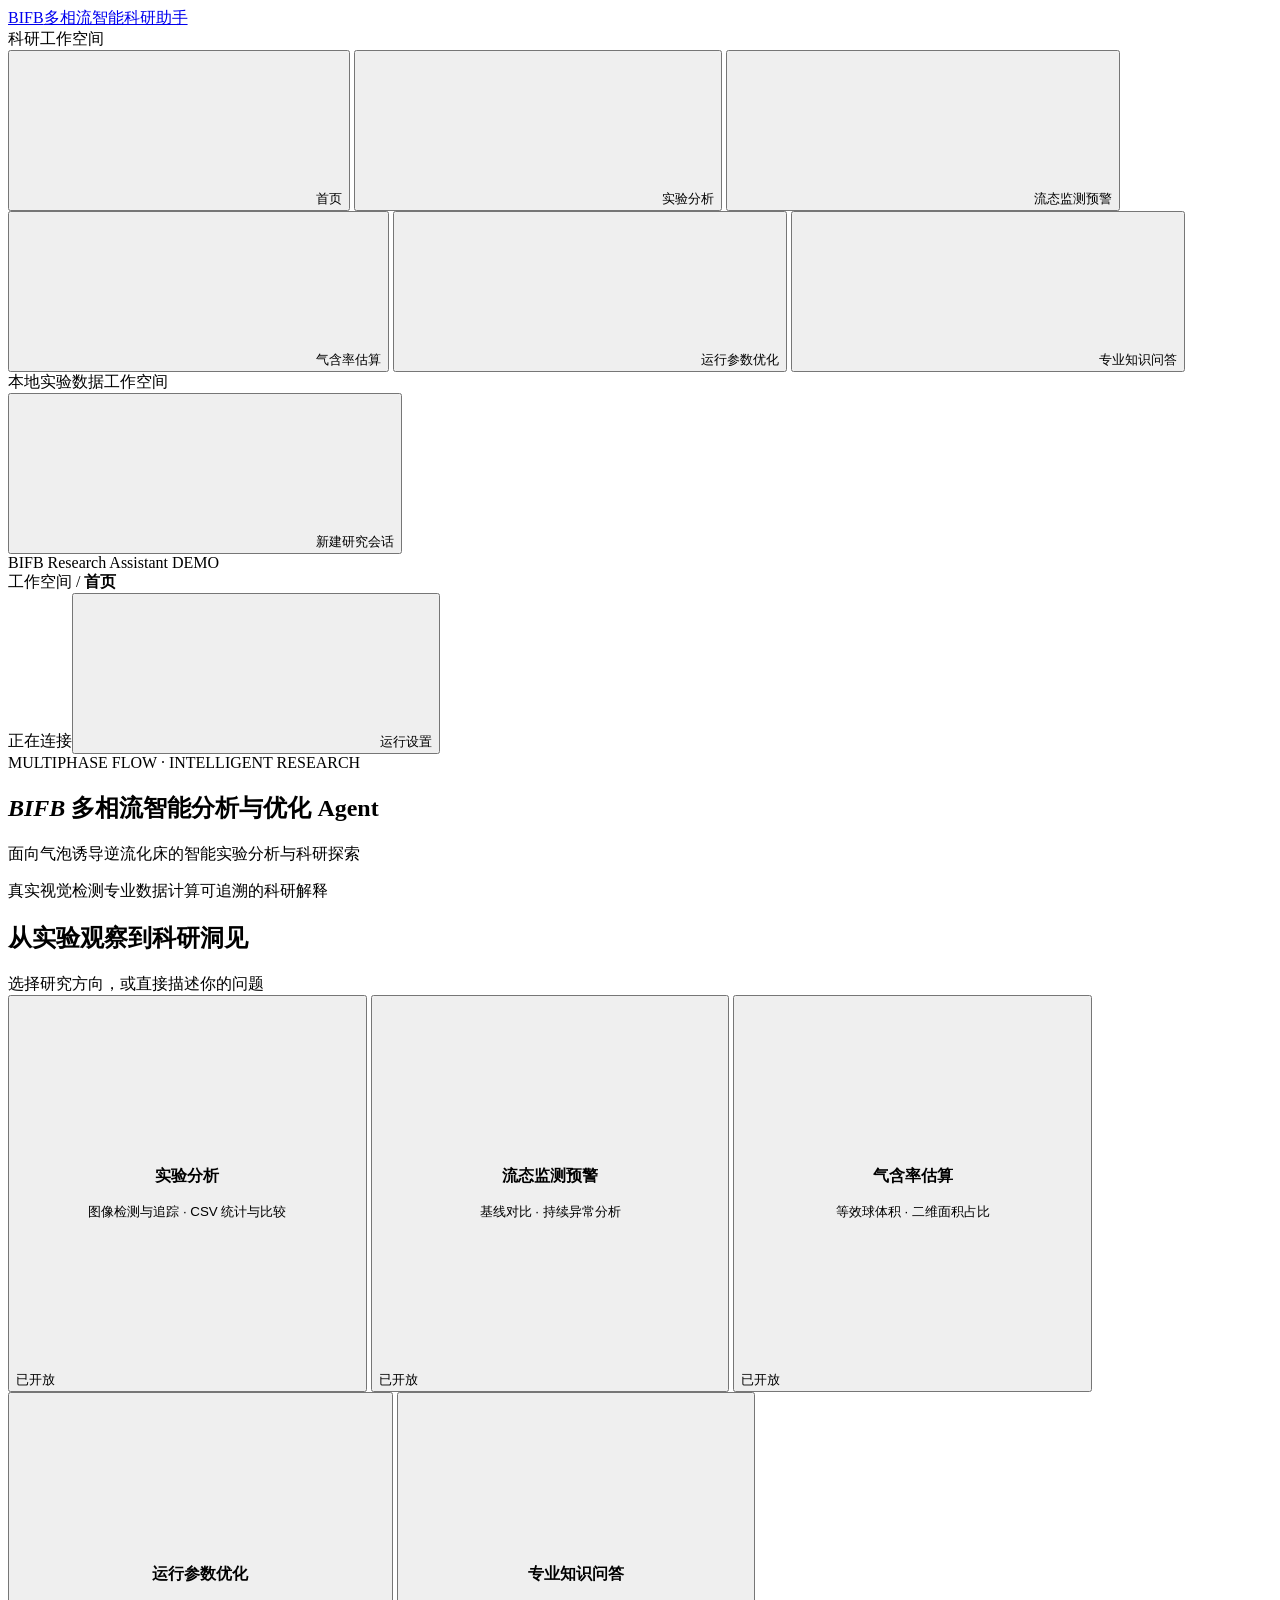
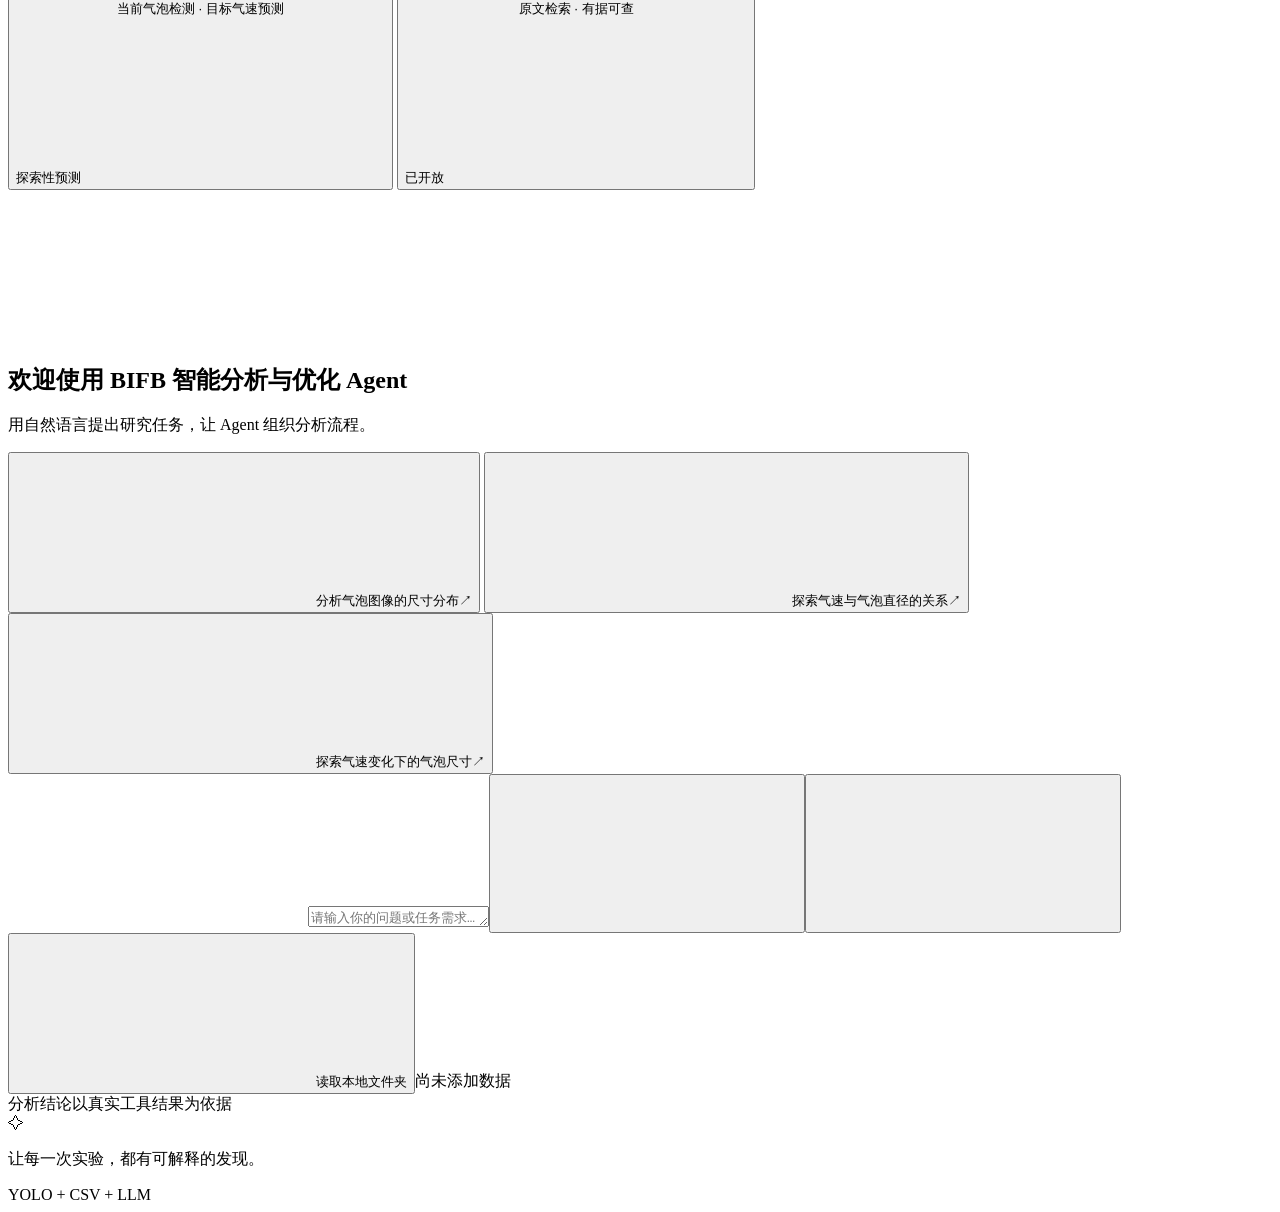
==== commit 5287af03: "Merge upstream gas holdup workspace" ====
--- a/app/static/index.html
+++ b/app/static/index.html
@@ -19,7 +19,7 @@
       <button class="nav-item" data-nav="workbench"><svg><use href="/static/icons.svg#image"></use></svg>实验分析</button>
       <button class="nav-item" data-nav="flow"><svg><use href="/static/icons.svg#layers"></use></svg>流态监测预警</button>
       <button class="nav-item" data-nav="holdup"><svg><use href="/static/icons.svg#flow"></use></svg>气含率估算</button>
-      <button class="nav-item" data-coming="运行参数优化"><svg><use href="/static/icons.svg#settings"></use></svg>运行参数优化</button>
+      <button class="nav-item" data-nav="optimization"><svg><use href="/static/icons.svg#settings"></use></svg>运行参数优化</button>
       <button class="nav-item" data-nav="knowledge"><svg><use href="/static/icons.svg#book"></use></svg>专业知识问答</button>
     </nav>
     <div class="sidebar-bottom">
@@ -45,7 +45,7 @@
         <button class="feature-card" data-nav="workbench"><span class="feature-icon"><svg><use href="/static/icons.svg#image"></use></svg></span><h3>实验分析</h3><p>图像检测与追踪 · CSV 统计与比较</p><span class="feature-state available">已开放 <svg><use href="/static/icons.svg#arrow"></use></svg></span></button>
         <button class="feature-card" data-nav="flow"><span class="feature-icon"><svg><use href="/static/icons.svg#layers"></use></svg></span><h3>流态监测预警</h3><p>基线对比 · 持续异常分析</p><span class="feature-state available">已开放 <svg><use href="/static/icons.svg#arrow"></use></svg></span></button>
         <button class="feature-card" data-nav="holdup"><span class="feature-icon"><svg><use href="/static/icons.svg#chart"></use></svg></span><h3>气含率估算</h3><p>等效球体积 · 二维面积占比</p><span class="feature-state available">已开放 <svg><use href="/static/icons.svg#arrow"></use></svg></span></button>
-        <button class="feature-card" data-coming="运行参数优化"><span class="feature-icon"><svg><use href="/static/icons.svg#settings"></use></svg></span><h3>运行参数优化</h3><p>参数搜索 · 约束检查</p><span class="feature-state">推进中</span></button>
+        <button class="feature-card" data-nav="optimization"><span class="feature-icon"><svg><use href="/static/icons.svg#settings"></use></svg></span><h3>运行参数优化</h3><p>当前气泡检测 · 目标气速预测</p><span class="feature-state available">探索性预测 <svg><use href="/static/icons.svg#arrow"></use></svg></span></button>
         <button class="feature-card" data-nav="knowledge"><span class="feature-icon"><svg><use href="/static/icons.svg#book"></use></svg></span><h3>专业知识问答</h3><p>原文检索 · 有据可查</p><span class="feature-state available">已开放 <svg><use href="/static/icons.svg#arrow"></use></svg></span></button>
       </div>
       <section class="welcome-card">
@@ -53,7 +53,7 @@
         <div class="home-suggestions">
           <button data-home-prompt="分析这个实验文件夹里的气泡图片，统计数量和尺寸分布。"><svg><use href="/static/icons.svg#image"></use></svg>分析气泡图像的尺寸分布<span>↗</span></button>
           <button data-home-prompt="分析这个 CSV，看看不同气速下的气泡直径变化，并比较不同工况。"><svg><use href="/static/icons.svg#chart"></use></svg>探索气速与气泡直径的关系<span>↗</span></button>
-          <button data-coming="运行参数优化"><svg><use href="/static/icons.svg#settings"></use></svg>在约束条件下优化运行参数<span>↗</span></button>
+          <button data-home-prompt="当前气体流量为1.5 m³/h，目标为2.0 m³/h，盐度1 wt%，颗粒装载量10%，高度H1。预测气泡尺寸变化，并说明模型局限。"><svg><use href="/static/icons.svg#settings"></use></svg>探索气速变化下的气泡尺寸<span>↗</span></button>
         </div>
         <form id="home-form" class="home-composer"><svg class="composer-spark"><use href="/static/icons.svg#spark"></use></svg><textarea id="home-input" rows="1" aria-label="首页科研任务" placeholder="请输入你的问题或任务需求…" maxlength="12000" required></textarea><button id="home-attach" type="button" class="attachment-button" aria-label="添加实验数据" title="添加实验数据"><svg><use href="/static/icons.svg#paperclip"></use></svg></button><button id="home-send" type="submit" class="send-button" aria-label="开始分析"><svg><use href="/static/icons.svg#send"></use></svg></button></form>
         <div class="welcome-footer"><div><button id="home-folder" class="text-button"><svg><use href="/static/icons.svg#folder"></use></svg>读取本地文件夹</button><span id="home-asset-count">尚未添加数据</span></div><span>分析结论以真实工具结果为依据</span></div>
@@ -103,6 +103,42 @@
           <div class="panel flow-live"><div class="section-heading"><h2>监测状态</h2><button id="flow-stop" class="button secondary" type="button" hidden>停止并保存</button></div><p id="flow-progress" role="status">等待任务配置</p><div class="flow-state-grid"><div id="flow-state-appearance" class="flow-state" data-state="insufficient"><span>气泡出现量</span><strong>待分析</strong><p>面积占比与数量</p></div><div id="flow-state-size" class="flow-state" data-state="insufficient"><span>大气泡变化</span><strong>待分析</strong><p>固定界限比例与 D90</p></div><div id="flow-state-motion" class="flow-state" data-state="insufficient"><span>运动状态</span><strong>待分析</strong><p>有符号速度与下行比例</p></div></div></div>
           <section class="panel flow-explanation"><div class="section-heading"><h2><svg><use href="/static/icons.svg#robot"></use></svg>LLM 流动状态分析</h2><span class="result-badge">基于真实指标</span></div><div id="flow-explanation" class="message-body"><p>工具计算完成后，模型将简要解释三类指标的变化、预警时段和数据局限。</p></div><p class="field-note">当前只进行指标与事件分析，不调用视觉大模型复核画面。</p></section>
           <div id="flow-output" class="flow-output" aria-live="polite"></div>
+        </div>
+      </div>
+    </section>
+    <section id="optimization-view" class="workbench-view" aria-label="运行参数优化" hidden>
+      <div class="workbench-title"><div><span class="eyebrow">GAS VELOCITY · BUBBLE SIZE</span><h1>运行参数优化</h1><p>根据当前工况的实验照片统计，预测调整进气量后的气泡尺寸。</p></div><button class="button secondary" data-nav="home">返回首页</button></div>
+      <div class="optimization-modes" role="group" aria-label="气泡预测模式">
+        <button id="optimization-general-mode" class="button" type="button" aria-pressed="true" aria-controls="optimization-general">多工况预测</button>
+        <button id="optimization-h3-mode" class="button" type="button" aria-pressed="false" aria-controls="optimization-h3">H3 · 0.5 wt% 专项预测</button>
+      </div>
+      <div id="optimization-h3" hidden>
+        <iframe id="optimization-h3-frame" title="H3 · 0.5 wt% 盐度的气泡尺寸专项预测" data-src="/optimization/h3-demo"></iframe>
+      </div>
+      <div id="optimization-general" class="optimization-layout">
+        <form id="optimization-form" class="panel flow-config optimization-config">
+          <fieldset id="optimization-fields"><div class="section-heading"><h2>当前实验状态</h2><span class="result-badge">探索性模型</span></div>
+            <label class="upload-zone" id="optimization-drop" tabindex="0" role="button" aria-label="选择当前气泡图片"><input id="optimization-file" type="file" accept=".jpg,.jpeg,.png,.tif,.tiff,.bmp,.webp" hidden><svg><use href="/static/icons.svg#upload"></use></svg><strong>选择或拖入一张图片识别当前工况</strong><span>图片用于识别工况，气泡大小来自历史同工况多张图片统计</span></label>
+            <div id="optimization-preview" class="optimization-preview" hidden><img id="optimization-image" alt="当前工况图片"><span id="optimization-filename"></span></div>
+            <p id="optimization-metadata-status" class="field-note" role="status">选择原路径图片后可自动识别工况；识别结果可手动修改。</p>
+            <details class="path-details"><summary>通过本地路径选择图片</summary><div class="flow-source-input"><input id="optimization-path" type="text" placeholder="粘贴原始图片完整路径" aria-label="原始图片完整路径"><button id="optimization-path-add" class="button secondary" type="button">读取</button></div></details>
+            <label>或选择已有的当前实验工况<select id="optimization-condition" name="condition_index"><option value="">选择已有工况（可选）</option></select></label><p class="field-note">当前气泡大小使用历史同工况图片统计，不是装置实时测量。</p>
+            <label>当前气体流量 Q（m³/h）<input name="current_q" type="number" step="any" min="1.5" max="2.3" placeholder="输入当前 Q，范围 1.5–2.3" required></label>
+            <p id="optimization-velocity-hint" class="field-note">当前和目标 Q 均支持 1.5–2.3 m³/h，可与范围内的其他参数组合。</p>
+            <div class="field-pair"><label>当前拍摄高度 H（m）<input name="height_m" type="number" step="any" min="0.2" max="1.8" placeholder="范围 0.2–1.8 m" required></label><label>盐度（wt%）<input name="salinity_wt_pct" type="number" step="any" min="0.5" max="2.5" placeholder="范围 0.5–2.5" required></label></div>
+            <label class="flow-check"><input name="use_target_height" type="checkbox"><span>预测其他高度的气泡尺寸</span></label><div id="optimization-target-height-fields" hidden><label>目标拍摄高度 H（m）<input name="target_height_m" type="number" step="any" min="0.2" max="1.8" placeholder="范围 0.2–1.8 m"></label><p class="field-note">不勾选时，目标高度等于当前高度。高度与 Q 同时改变时，预测差异包含两者影响。</p></div>
+            <label>颗粒装载量 PL（%）<input name="pl_percent" type="number" step="any" min="5" max="15" placeholder="范围 5–15%" required></label><p class="field-note">各参数在范围内可自由组合；组合超出已有数据覆盖时仍可预测，但准确性尚未验证。</p>
+            <label>目标气体流量 Q（m³/h）<input name="target_q" type="number" step="any" min="1.5" max="2.3" placeholder="输入目标 Q，范围 1.5–2.3" required></label><p id="optimization-target-hint" class="field-note">无对应实验组合时，结果将标记数据覆盖情况。</p>
+            <details class="path-details"><summary>空间标定（可选，用于显示毫米）</summary><label>每像素对应毫米数（mm/px）<input name="prediction_mm_per_pixel" type="number" step="any" min="0.000000001" placeholder="例如 0.01"></label><label class="flow-check"><input name="calibration_confirmed" type="checkbox"><span>我已核实此比例尺适用于当前照片及模型使用的各工况照片。</span></label><p class="field-note">没有可靠标定时留空；模型仍以像素预测，不会自行推算毫米。</p></details>
+            <p id="optimization-supported" class="field-note">正在检查模型支持的拍摄高度…</p>
+            <button id="optimization-start" class="button primary" type="submit">分析当前图片并预测</button>
+          </fieldset>
+        </form>
+        <div class="optimization-report">
+          <section class="panel optimization-intro"><div class="section-heading"><h2>分析结果</h2><span class="result-badge">实验统计 + 探索性预测</span></div><p id="optimization-progress">识别或选择当前工况后，Agent 将查询实验统计并预测目标工况。</p><div class="optimization-warning">当前工况统计来自以往实验图片，并非实时测量；目标预测不由单张上传图片推算。不同工况的视野和裁剪差异可能影响预测，不能作为可靠优化依据。</div></section>
+          <div id="optimization-output" class="flow-output" aria-live="polite"></div>
+          <section class="panel flow-explanation"><div class="section-heading"><h2>Agent 分析</h2><button id="optimization-stop" class="button secondary" type="button" hidden>停止分析</button></div><div id="optimization-explanation" class="message-body"><p>分析过程和结论将在这里显示。</p></div></section>
+          <section class="activity-panel panel"><div class="activity-heading"><h2>Agent Activity</h2></div><div id="optimization-activity" class="activity-log" aria-live="polite"><p class="activity-empty">等待开始</p></div></section>
         </div>
       </div>
     </section>
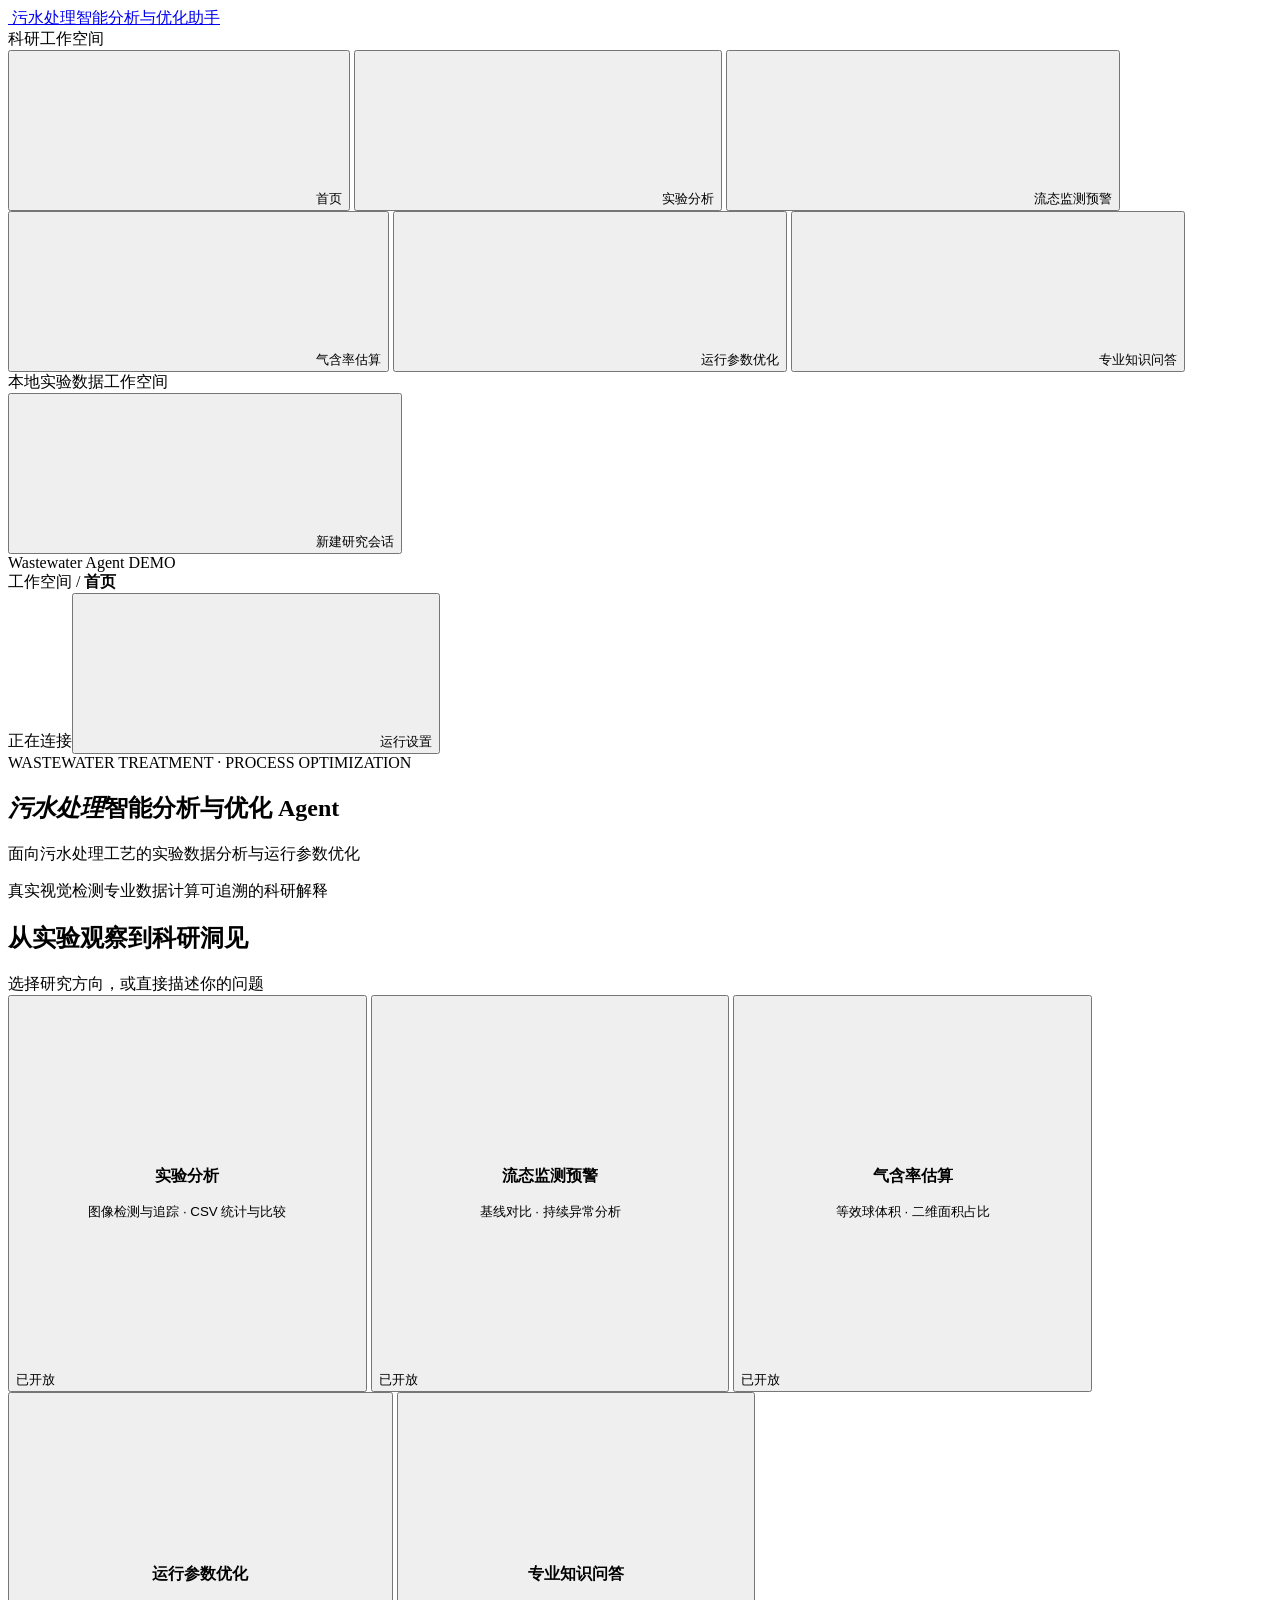
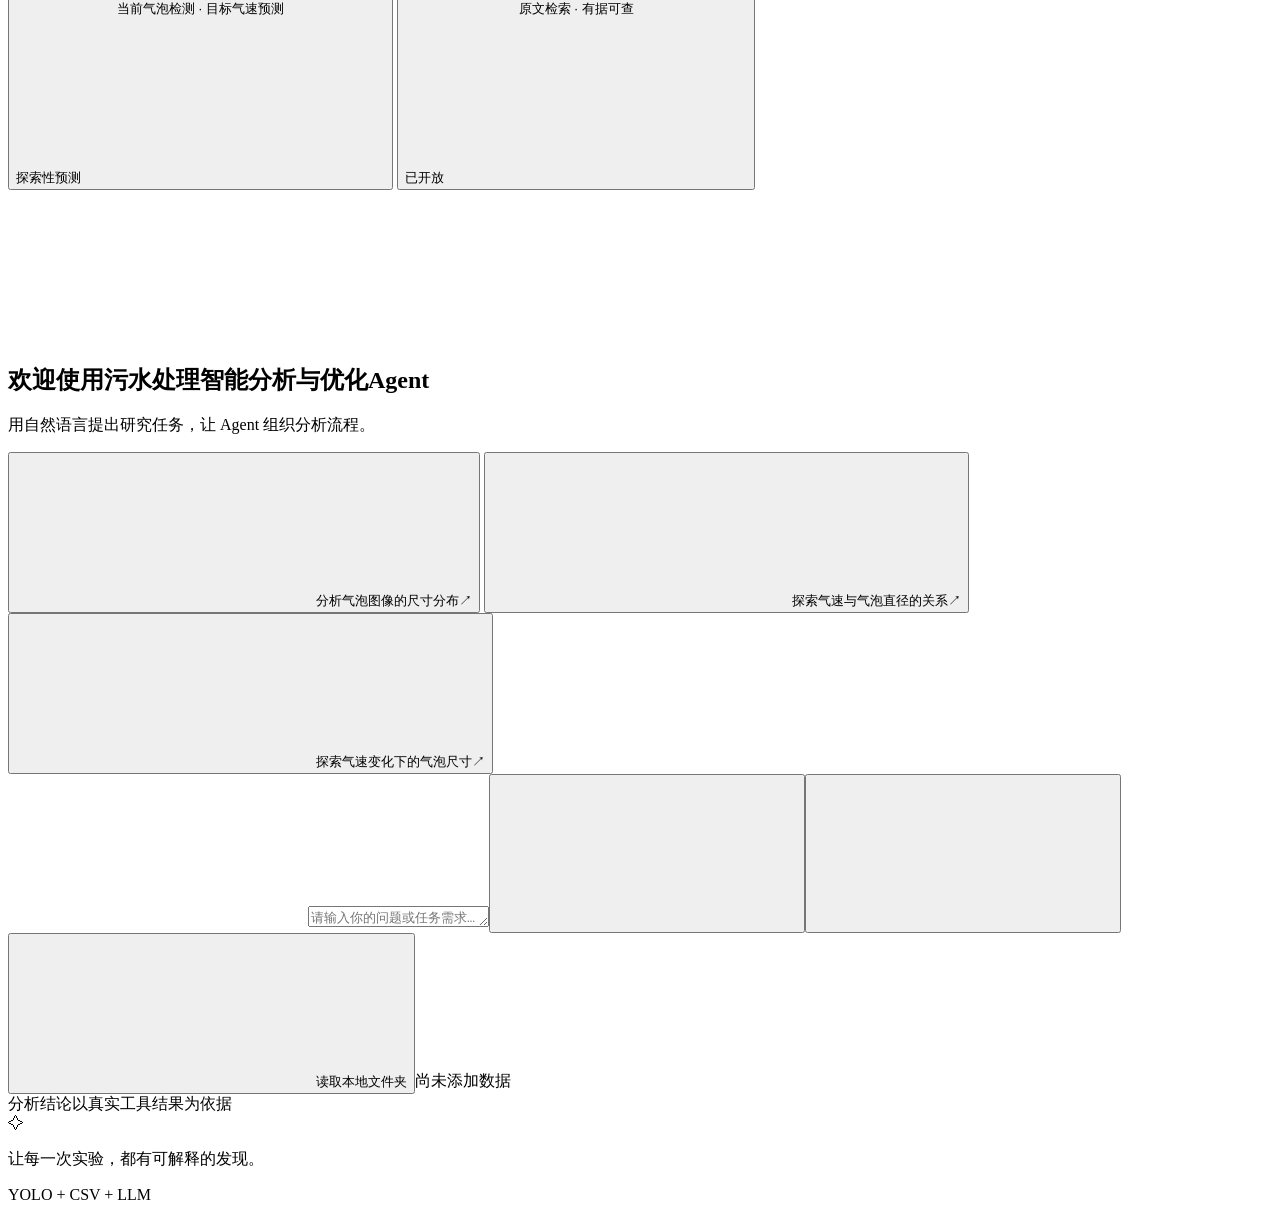
==== commit c4411739: "修改项目名" ====
--- a/app/static/index.html
+++ b/app/static/index.html
@@ -4,7 +4,7 @@
   <meta charset="UTF-8">
   <meta name="viewport" content="width=device-width,initial-scale=1">
   <meta name="theme-color" content="#bd2030">
-  <title>BIFB · 多相流智能分析与优化 Agent</title>
+  <title>污水处理智能分析与优化 Agent</title>
   <link rel="icon" href="/static/brand.svg" type="image/svg+xml">
   <link rel="stylesheet" href="/static/style.css">
   <script src="/static/app.js" defer></script>
@@ -12,7 +12,10 @@
 </head>
 <body>
   <aside class="sidebar">
-    <a href="#home" class="brand" data-nav="home"><img src="/static/brand.svg" alt=""><span>BIFB<span class="brand-sub">多相流智能科研助手</span></span></a>
+    <a href="#home" class="brand" data-nav="home" aria-label="污水处理智能分析与优化助手首页">
+      <img src="/static/brand.svg" alt="">
+      <span>污水处理<span class="brand-sub">智能分析与优化助手</span></span>
+    </a>
     <div class="sidebar-label">科研工作空间</div>
     <nav class="navigation" aria-label="主导航">
       <button class="nav-item active" data-nav="home" aria-current="page"><svg><use href="/static/icons.svg#home"></use></svg>首页</button>
@@ -25,7 +28,7 @@
     <div class="sidebar-bottom">
       <div class="local-note"><span class="tiny-dot"></span> 本地实验数据工作空间</div>
       <button id="new-session" class="button new-session"><svg><use href="/static/icons.svg#plus"></use></svg>新建研究会话</button>
-      <div class="sidebar-version">BIFB Research Assistant <span>DEMO</span></div>
+      <div class="sidebar-version">Wastewater Agent <span>DEMO</span></div>
     </div>
   </aside>
   <main class="app-main">
@@ -35,9 +38,9 @@
     </header>
     <section id="home-view" class="home-view" aria-label="首页">
       <div class="hero">
-        <div class="hero-eyebrow"><span></span> MULTIPHASE FLOW · INTELLIGENT RESEARCH</div>
-        <h1><em>BIFB</em> 多相流智能分析与优化 Agent</h1>
-        <p>面向气泡诱导逆流化床的智能实验分析与科研探索</p>
+        <div class="hero-eyebrow"><span></span> WASTEWATER TREATMENT · PROCESS OPTIMIZATION</div>
+        <h1><em>污水处理</em>智能分析与优化 Agent</h1>
+        <p>面向污水处理工艺的实验数据分析与运行参数优化</p>
         <div class="hero-caption"><span>真实视觉检测</span><i></i><span>专业数据计算</span><i></i><span>可追溯的科研解释</span></div>
       </div>
       <div class="module-heading"><h2>从实验观察到科研洞见</h2><span>选择研究方向，或直接描述你的问题</span></div>
@@ -49,7 +52,7 @@
         <button class="feature-card" data-nav="knowledge"><span class="feature-icon"><svg><use href="/static/icons.svg#book"></use></svg></span><h3>专业知识问答</h3><p>原文检索 · 有据可查</p><span class="feature-state available">已开放 <svg><use href="/static/icons.svg#arrow"></use></svg></span></button>
       </div>
       <section class="welcome-card">
-        <div class="welcome-heading"><span class="robot-icon"><svg><use href="/static/icons.svg#robot"></use></svg></span><div><h2>欢迎使用 BIFB 智能分析与优化 Agent</h2><p>用自然语言提出研究任务，让 Agent 组织分析流程。</p></div></div>
+        <div class="welcome-heading"><span class="robot-icon"><svg><use href="/static/icons.svg#robot"></use></svg></span><div><h2>欢迎使用污水处理智能分析与优化Agent</h2><p>用自然语言提出研究任务，让 Agent 组织分析流程。</p></div></div>
         <div class="home-suggestions">
           <button data-home-prompt="分析这个实验文件夹里的气泡图片，统计数量和尺寸分布。"><svg><use href="/static/icons.svg#image"></use></svg>分析气泡图像的尺寸分布<span>↗</span></button>
           <button data-home-prompt="分析这个 CSV，看看不同气速下的气泡直径变化，并比较不同工况。"><svg><use href="/static/icons.svg#chart"></use></svg>探索气速与气泡直径的关系<span>↗</span></button>
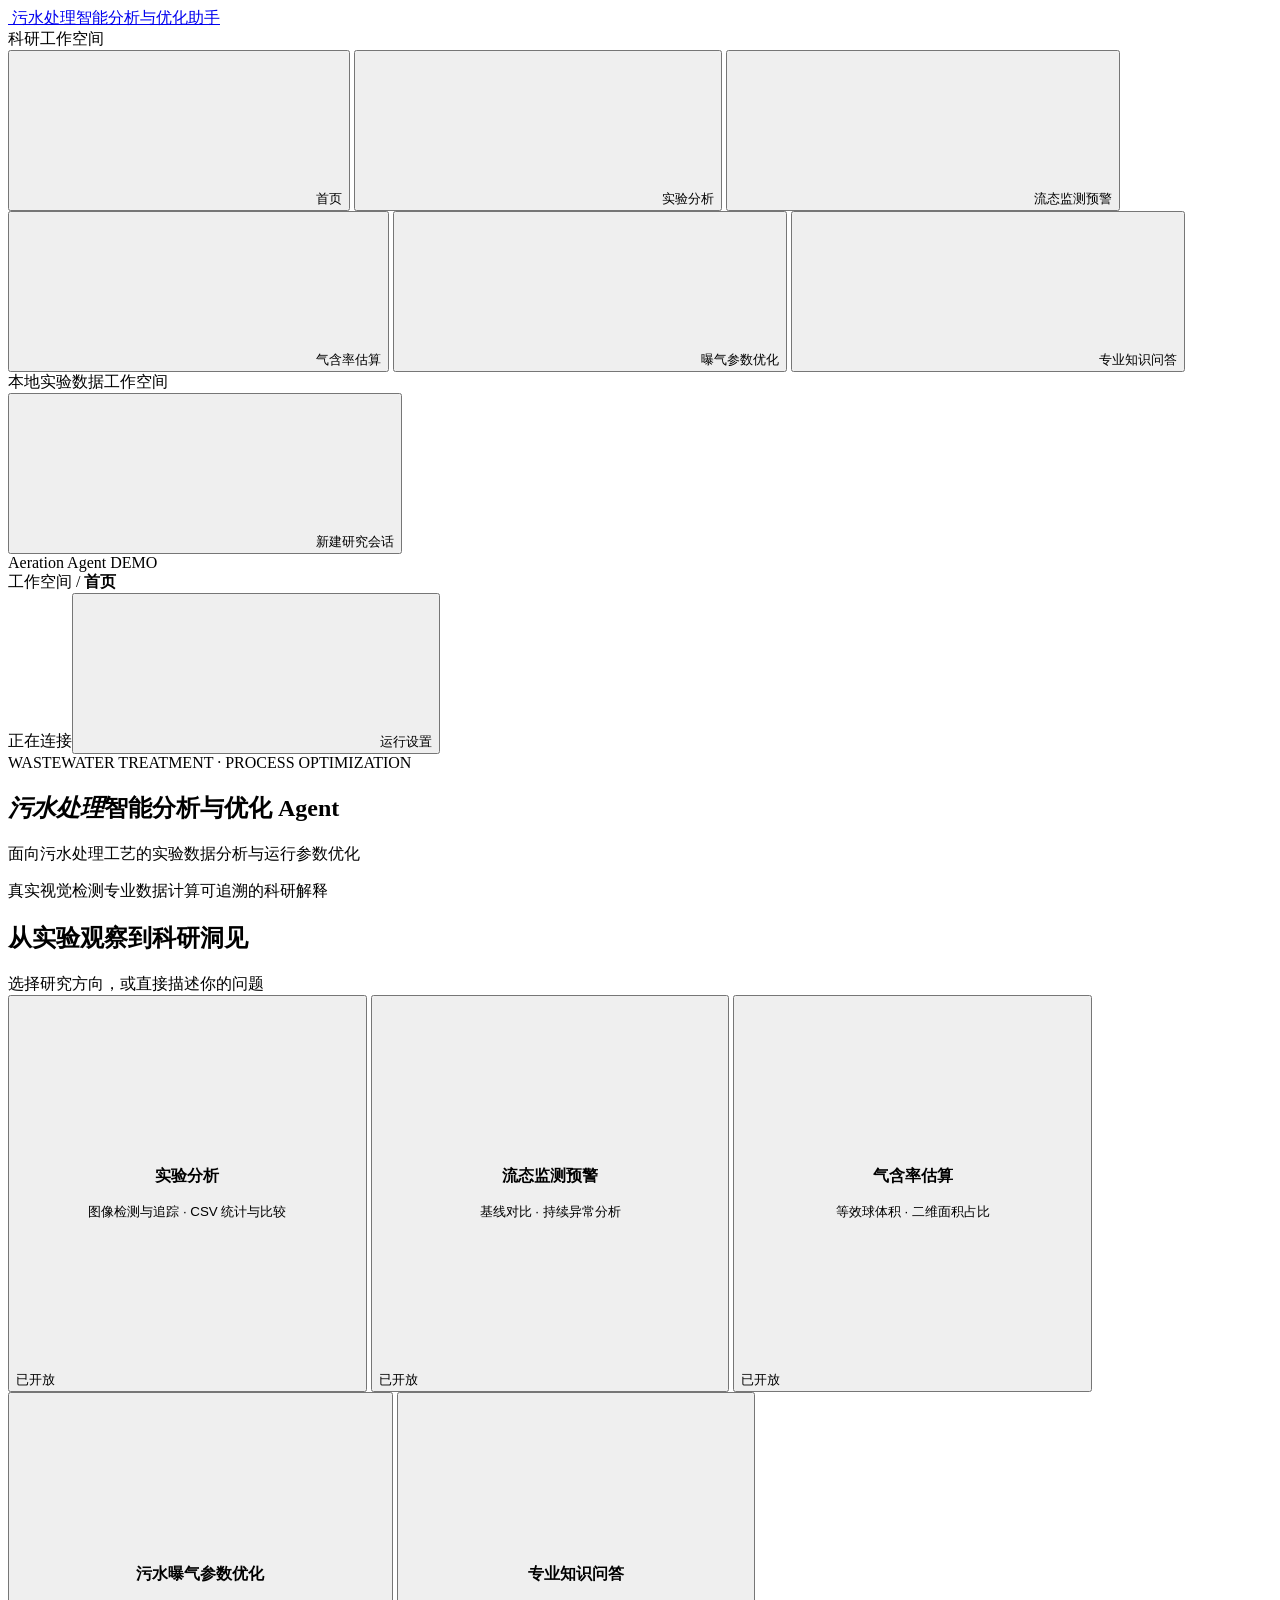
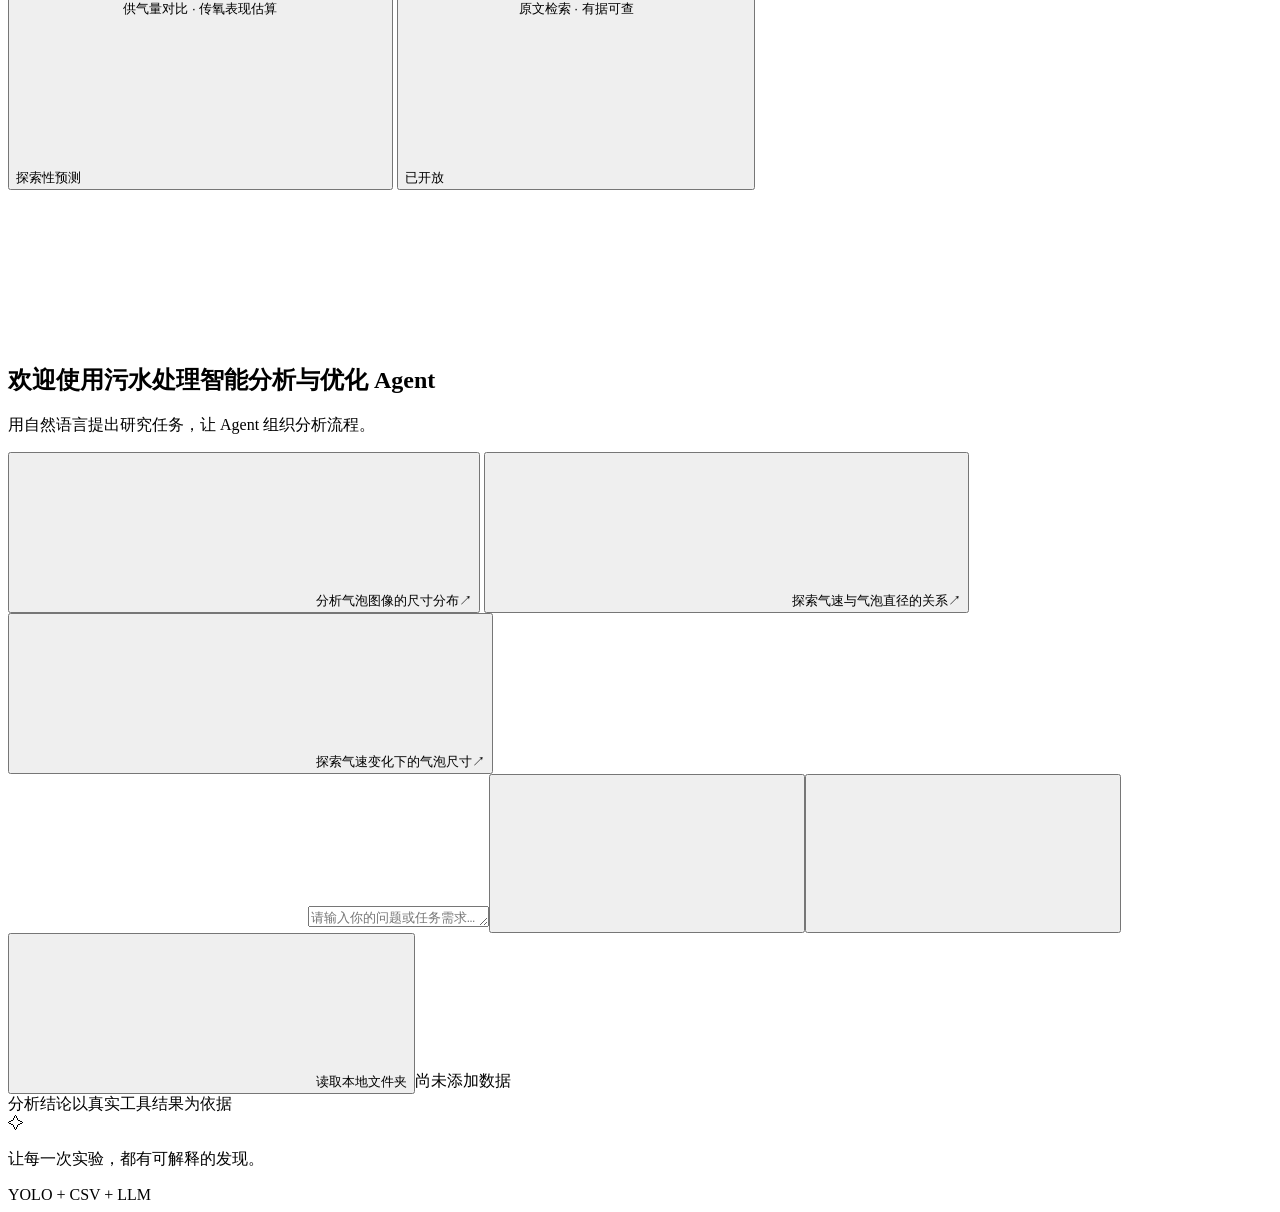
==== commit 9739e1df: "Unify wastewater aeration optimization UI" ====
--- a/app/static/index.html
+++ b/app/static/index.html
@@ -22,13 +22,13 @@
       <button class="nav-item" data-nav="workbench"><svg><use href="/static/icons.svg#image"></use></svg>实验分析</button>
       <button class="nav-item" data-nav="flow"><svg><use href="/static/icons.svg#layers"></use></svg>流态监测预警</button>
       <button class="nav-item" data-nav="holdup"><svg><use href="/static/icons.svg#flow"></use></svg>气含率估算</button>
-      <button class="nav-item" data-nav="optimization"><svg><use href="/static/icons.svg#settings"></use></svg>运行参数优化</button>
+      <button class="nav-item" data-nav="optimization"><svg><use href="/static/icons.svg#settings"></use></svg>曝气参数优化</button>
       <button class="nav-item" data-nav="knowledge"><svg><use href="/static/icons.svg#book"></use></svg>专业知识问答</button>
     </nav>
     <div class="sidebar-bottom">
       <div class="local-note"><span class="tiny-dot"></span> 本地实验数据工作空间</div>
       <button id="new-session" class="button new-session"><svg><use href="/static/icons.svg#plus"></use></svg>新建研究会话</button>
-      <div class="sidebar-version">Wastewater Agent <span>DEMO</span></div>
+      <div class="sidebar-version">Aeration Agent <span>DEMO</span></div>
     </div>
   </aside>
   <main class="app-main">
@@ -48,11 +48,11 @@
         <button class="feature-card" data-nav="workbench"><span class="feature-icon"><svg><use href="/static/icons.svg#image"></use></svg></span><h3>实验分析</h3><p>图像检测与追踪 · CSV 统计与比较</p><span class="feature-state available">已开放 <svg><use href="/static/icons.svg#arrow"></use></svg></span></button>
         <button class="feature-card" data-nav="flow"><span class="feature-icon"><svg><use href="/static/icons.svg#layers"></use></svg></span><h3>流态监测预警</h3><p>基线对比 · 持续异常分析</p><span class="feature-state available">已开放 <svg><use href="/static/icons.svg#arrow"></use></svg></span></button>
         <button class="feature-card" data-nav="holdup"><span class="feature-icon"><svg><use href="/static/icons.svg#chart"></use></svg></span><h3>气含率估算</h3><p>等效球体积 · 二维面积占比</p><span class="feature-state available">已开放 <svg><use href="/static/icons.svg#arrow"></use></svg></span></button>
-        <button class="feature-card" data-nav="optimization"><span class="feature-icon"><svg><use href="/static/icons.svg#settings"></use></svg></span><h3>运行参数优化</h3><p>当前气泡检测 · 目标气速预测</p><span class="feature-state available">探索性预测 <svg><use href="/static/icons.svg#arrow"></use></svg></span></button>
+        <button class="feature-card" data-nav="optimization"><span class="feature-icon"><svg><use href="/static/icons.svg#settings"></use></svg></span><h3>污水曝气参数优化</h3><p>供气量对比 · 传氧表现估算</p><span class="feature-state available">探索性预测 <svg><use href="/static/icons.svg#arrow"></use></svg></span></button>
         <button class="feature-card" data-nav="knowledge"><span class="feature-icon"><svg><use href="/static/icons.svg#book"></use></svg></span><h3>专业知识问答</h3><p>原文检索 · 有据可查</p><span class="feature-state available">已开放 <svg><use href="/static/icons.svg#arrow"></use></svg></span></button>
       </div>
       <section class="welcome-card">
-        <div class="welcome-heading"><span class="robot-icon"><svg><use href="/static/icons.svg#robot"></use></svg></span><div><h2>欢迎使用污水处理智能分析与优化Agent</h2><p>用自然语言提出研究任务，让 Agent 组织分析流程。</p></div></div>
+        <div class="welcome-heading"><span class="robot-icon"><svg><use href="/static/icons.svg#robot"></use></svg></span><div><h2>欢迎使用污水处理智能分析与优化 Agent</h2><p>用自然语言提出研究任务，让 Agent 组织分析流程。</p></div></div>
         <div class="home-suggestions">
           <button data-home-prompt="分析这个实验文件夹里的气泡图片，统计数量和尺寸分布。"><svg><use href="/static/icons.svg#image"></use></svg>分析气泡图像的尺寸分布<span>↗</span></button>
           <button data-home-prompt="分析这个 CSV，看看不同气速下的气泡直径变化，并比较不同工况。"><svg><use href="/static/icons.svg#chart"></use></svg>探索气速与气泡直径的关系<span>↗</span></button>
@@ -73,7 +73,7 @@
           <p class="knowledge-note">支持文本型 PDF、TXT、Markdown。扫描件 OCR 正在推进中。页码按 PDF 第 1 页起计算，公式与表格请打开原页核验。</p>
         </aside>
         <section class="panel knowledge-chat"><div class="chat-heading"><span class="assistant-avatar"><svg><use href="/static/icons.svg#book"></use></svg></span><div><h2>专业问答助手</h2><p>检索原文 → 核对依据 → 回答问题</p></div></div>
-          <div id="knowledge-messages" class="messages" aria-live="polite"><div id="knowledge-welcome" class="welcome"><span class="eyebrow">ASK WITH EVIDENCE</span><h3>让知识，有据可查。</h3><p>已导入的文献可以长期保留。选择资料后提问，回答中的引用可直接查看原始页。</p><button class="prompt-chip" data-knowledge-prompt="这篇 BIFB 论文使用了怎样的实验装置、物料和气速范围？">论文的实验装置与适用条件 <span>↗</span></button><button class="prompt-chip" data-knowledge-prompt="根据这篇论文，气速对气泡尺寸和上升速度分别有什么影响？请说明适用条件并引用原文。">气速如何影响气泡尺寸和上升速度？ <span>↗</span></button><button class="prompt-chip" data-knowledge-prompt="论文描述了哪四种流化状态？是否可以直接用我们当前的预警指标判断具体流型？">流化状态与当前预警能否直接对应？ <span>↗</span></button></div></div>
+          <div id="knowledge-messages" class="messages" aria-live="polite"><div id="knowledge-welcome" class="welcome"><span class="eyebrow">ASK WITH EVIDENCE</span><h3>让知识，有据可查。</h3><p>已导入的文献可以长期保留。选择资料后提问，回答中的引用可直接查看原始页。</p><button class="prompt-chip" data-knowledge-prompt="这篇污水曝气研究使用了怎样的实验装置、介质和进气量范围？">论文的实验装置与适用条件 <span>↗</span></button><button class="prompt-chip" data-knowledge-prompt="根据这篇论文，气速对气泡尺寸和上升速度分别有什么影响？请说明适用条件并引用原文。">气速如何影响气泡尺寸和上升速度？ <span>↗</span></button><button class="prompt-chip" data-knowledge-prompt="论文描述了哪四种流化状态？是否可以直接用我们当前的预警指标判断具体流型？">流化状态与当前预警能否直接对应？ <span>↗</span></button></div></div>
           <form id="knowledge-form" class="composer"><div class="composer-input"><textarea id="knowledge-input" rows="3" aria-label="专业知识问题" placeholder="围绕所选资料提问，也可以结合刚才的实验结果…" maxlength="6000" required></textarea><div class="composer-bottom"><button id="knowledge-local-search" type="button" class="text-button">仅检索原文</button><button id="knowledge-send" type="submit" class="send-button" aria-label="发送知识问题"><svg><use href="/static/icons.svg#send"></use></svg></button></div></div><p>回答调用当前配置的 LLM · 发送问题所需片段 <button id="knowledge-stop" type="button" class="text-button" hidden>停止回答</button></p></form>
         </section>
         <aside class="panel knowledge-evidence"><div class="section-heading"><h2>原文与引用</h2><span class="result-badge">可核验</span></div><p id="knowledge-progress" class="knowledge-status" role="status">可先“仅检索原文”查看命中片段，无需调用模型。</p><div id="knowledge-evidence-list"><div class="evidence-empty"><svg><use href="/static/icons.svg#book"></use></svg><p>引用依据将显示在这里</p><span>检索相关度不等于结论可信度</span></div></div></aside>
@@ -109,16 +109,13 @@
         </div>
       </div>
     </section>
-    <section id="optimization-view" class="workbench-view" aria-label="运行参数优化" hidden>
-      <div class="workbench-title"><div><span class="eyebrow">GAS VELOCITY · BUBBLE SIZE</span><h1>运行参数优化</h1><p>根据当前工况的实验照片统计，预测调整进气量后的气泡尺寸。</p></div><button class="button secondary" data-nav="home">返回首页</button></div>
-      <div class="optimization-modes" role="group" aria-label="气泡预测模式">
-        <button id="optimization-general-mode" class="button" type="button" aria-pressed="true" aria-controls="optimization-general">多工况预测</button>
-        <button id="optimization-h3-mode" class="button" type="button" aria-pressed="false" aria-controls="optimization-h3">H3 · 0.5 wt% 专项预测</button>
-      </div>
-      <div id="optimization-h3" hidden>
-        <iframe id="optimization-h3-frame" title="H3 · 0.5 wt% 盐度的气泡尺寸专项预测" data-src="/optimization/h3-demo"></iframe>
-      </div>
-      <div id="optimization-general" class="optimization-layout">
+    <section id="optimization-view" class="workbench-view" aria-labelledby="optimization-title" hidden>
+      <div class="workbench-title">
+        <div><h1 id="optimization-title">污水曝气参数优化</h1><p>比较不同供气量下的泡径、上升速度、气含率和相对传氧表现。</p></div>
+        <button class="button secondary" data-nav="home">返回首页</button>
+      </div>
+      <iframe id="optimization-h3-frame" title="污水曝气参数优化" data-src="/optimization/h3-demo"></iframe>
+      <div id="optimization-general" class="optimization-layout" hidden>
         <form id="optimization-form" class="panel flow-config optimization-config">
           <fieldset id="optimization-fields"><div class="section-heading"><h2>当前实验状态</h2><span class="result-badge">探索性模型</span></div>
             <label class="upload-zone" id="optimization-drop" tabindex="0" role="button" aria-label="选择当前气泡图片"><input id="optimization-file" type="file" accept=".jpg,.jpeg,.png,.tif,.tiff,.bmp,.webp" hidden><svg><use href="/static/icons.svg#upload"></use></svg><strong>选择或拖入一张图片识别当前工况</strong><span>图片用于识别工况，气泡大小来自历史同工况多张图片统计</span></label>
